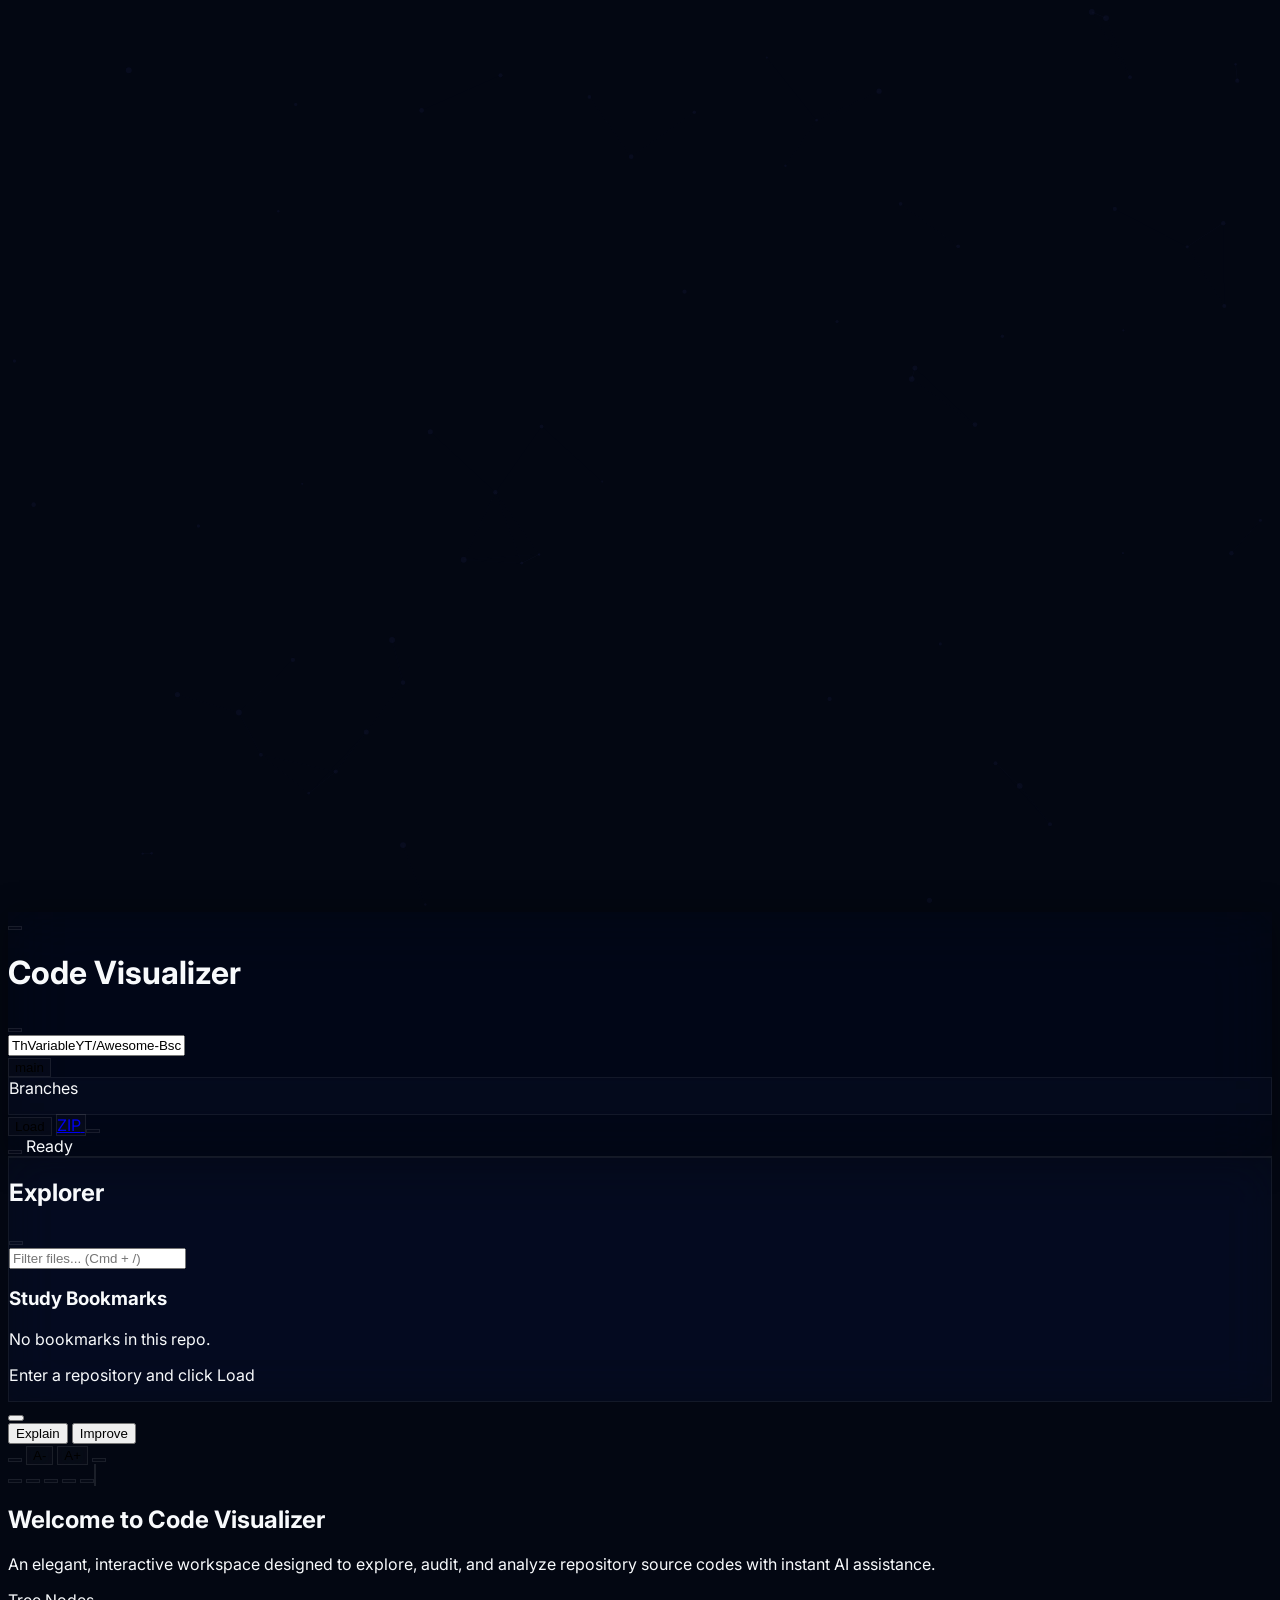
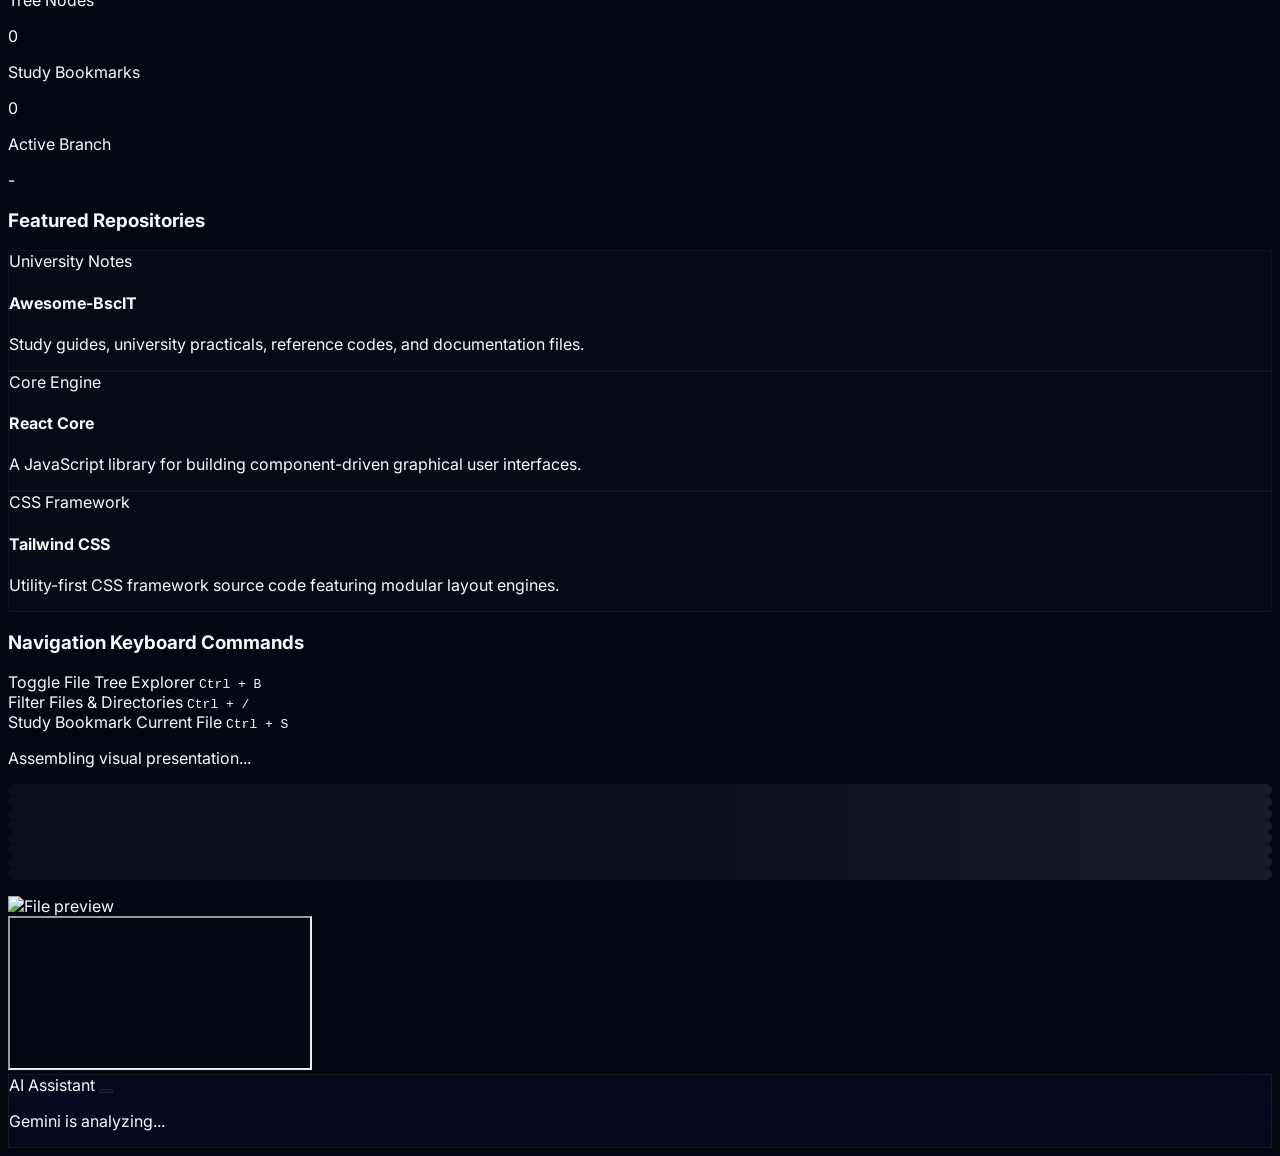
==== index.html @ 6be98d6b "Enhance UI: ambient canvas, sounds, tabs Revamp index.html UI/UX with multiple visual and interactiv" ====
<!DOCTYPE html>
<html lang="en">
<head>
    <meta charset="UTF-8">
    <meta name="viewport" content="width=device-width, initial-scale=1.0">
    <title>Code Visualizer & Immersive IDE</title>
    
    <!-- Tailwind CSS for styling -->
    <script src="https://cdn.tailwindcss.com"></script>
    
    <!-- Highlight.js for Syntax Highlighting (Dynamic ID added for theme swapping) -->
    <link id="hljs-theme" rel="stylesheet" href="https://cdnjs.cloudflare.com/ajax/libs/highlight.js/11.9.0/styles/atom-one-dark.min.css">
    <script src="https://cdnjs.cloudflare.com/ajax/libs/highlight.js/11.9.0/highlight.min.js"></script>
    
    <!-- Lucide Icons -->
    <script src="https://unpkg.com/lucide@latest"></script>
    
    <!-- Marked.js for Markdown Rendering -->
    <script src="https://cdn.jsdelivr.net/npm/marked/marked.min.js"></script>

    <!-- Google Fonts -->
    <link href="https://fonts.googleapis.com/css2?family=Inter:wght@300;400;500;600;700&family=Fira+Code:wght@400;500&display=swap" rel="stylesheet">

    <style>
        body { 
            font-family: 'Inter', sans-serif; 
            background-color: #030712; 
            color: #f8fafc; 
            overflow: hidden;
            transition: background-color 0.5s ease;
        }
        code, pre { font-family: 'Fira Code', monospace; }
        
        /* Smooth Liquid Glass Effects */
        .glass-panel {
            background: rgba(11, 17, 34, 0.45);
            backdrop-filter: blur(24px) saturate(220%);
            -webkit-backdrop-filter: blur(24px) saturate(220%);
            border: 1px solid rgba(255, 255, 255, 0.06);
        }
        
        .glass-header {
            background: rgba(3, 7, 18, 0.5);
            backdrop-filter: blur(32px) saturate(200%);
            -webkit-backdrop-filter: blur(32px) saturate(200%);
            border-bottom: 1px solid rgba(255, 255, 255, 0.08);
            box-shadow: 0 4px 30px rgba(0, 0, 0, 0.4);
        }

        .glass-button {
            background: rgba(255, 255, 255, 0.02);
            backdrop-filter: blur(12px);
            border: 1px solid rgba(255, 255, 255, 0.08);
            transition: all 0.3s cubic-bezier(0.16, 1, 0.3, 1);
        }
        
        .glass-button:hover {
            background: rgba(255, 255, 255, 0.08);
            border-color: rgba(255, 255, 255, 0.2);
            transform: translateY(-1px);
            box-shadow: 0 8px 20px rgba(0, 0, 0, 0.3);
        }

        .glass-button:active {
            transform: translateY(1px) scale(0.97);
        }

        /* Animated Ambient Background Blobs */
        @keyframes blob {
            0% { transform: translate(0px, 0px) scale(1); }
            33% { transform: translate(50px, -70px) scale(1.15); }
            66% { transform: translate(-40px, 40px) scale(0.85); }
            100% { transform: translate(0px, 0px) scale(1); }
        }
        .animate-blob { animation: blob 15s infinite alternate cubic-bezier(0.4, 0, 0.2, 1); }
        .animation-delay-2000 { animation-delay: 2.5s; }
        .animation-delay-4000 { animation-delay: 5s; }

        /* Custom Soft Scrollbar */
        ::-webkit-scrollbar { width: 6px; height: 6px; }
        ::-webkit-scrollbar-track { background: transparent; }
        ::-webkit-scrollbar-thumb { background: rgba(255, 255, 255, 0.1); border-radius: 10px; transition: background 0.3s; }
        ::-webkit-scrollbar-thumb:hover { background: rgba(255, 255, 255, 0.25); }

        /* Hide Scrollbar utility */
        .hide-scrollbar::-webkit-scrollbar { display: none; }
        .hide-scrollbar { -ms-overflow-style: none; scrollbar-width: none; }

        /* Tree Styles with Smooth Animations & Glow Indicators */
        .tree-item { 
            cursor: pointer; 
            user-select: none; 
            transition: all 0.25s cubic-bezier(0.16, 1, 0.3, 1); 
            border: 1px solid transparent; 
        }
        .tree-item:hover { 
            background-color: rgba(255, 255, 255, 0.05); 
            border-color: rgba(255, 255, 255, 0.04); 
            transform: translateX(4px); 
        }
        .tree-item.active { 
            background: linear-gradient(90deg, rgba(59, 130, 246, 0.15) 0%, rgba(59, 130, 246, 0.05) 100%); 
            border-color: rgba(59, 130, 246, 0.25); 
            border-left-width: 3px;
            border-left-color: #3b82f6;
            color: #ffffff; 
            box-shadow: 0 4px 15px rgba(59, 130, 246, 0.1); 
        }
        
        .folder-content { 
            overflow: hidden; 
            transition: all 0.35s cubic-bezier(0.16, 1, 0.3, 1); 
            opacity: 1; 
            transform-origin: top; 
            max-height: 2000px;
        }
        .folder-content.collapsed { 
            max-height: 0; 
            opacity: 0; 
            transform: scaleY(0.95); 
        }
        
        /* Smooth Desktop Sidebar Toggle */
        #sidebar {
            transition: margin-left 0.4s cubic-bezier(0.16, 1, 0.3, 1), transform 0.4s cubic-bezier(0.16, 1, 0.3, 1), opacity 0.4s ease;
        }
        @media (min-width: 768px) {
            .desktop-collapsed {
                margin-left: -18rem; 
                opacity: 0;
                pointer-events: none;
            }
        }

        /* Loading Spinner */
        .spinner { animation: spin 1s linear infinite; }
        @keyframes spin { from { transform: rotate(0deg); } to { transform: rotate(360deg); } }
        
        /* Code Container Override */
        .hljs { background: transparent !important; padding: 0 !important; }
        #code-display { tab-size: 4; transition: font-size 0.2s ease-out; }

        /* Fullscreen overrides */
        #viewer-section:fullscreen {
            background-color: #030712; 
        }

        /* Ambient interactive card styling */
        .interactive-card {
            transition: all 0.3s cubic-bezier(0.16, 1, 0.3, 1);
            border: 1px solid rgba(255, 255, 255, 0.04);
            background: rgba(255, 255, 255, 0.01);
        }
        .interactive-card:hover {
            transform: translateY(-4px) scale(1.01);
            border-color: rgba(59, 130, 246, 0.2);
            background: rgba(255, 255, 255, 0.03);
            box-shadow: 0 12px 30px rgba(0, 0, 0, 0.4), 0 0 15px rgba(59, 130, 246, 0.1);
        }

        /* Markdown Body Styling */
        .markdown-body h1, .markdown-body h2, .markdown-body h3 { color: #f8fafc; font-weight: 600; margin-top: 1.5em; margin-bottom: 0.5em; border-bottom: 1px solid rgba(255,255,255,0.1); padding-bottom: 0.25em; }
        .markdown-body p { margin-bottom: 1em; line-height: 1.7; }
        .markdown-body ul, .markdown-body ol { margin-bottom: 1em; padding-left: 1.5em; }
        .markdown-body ul { list-style-type: disc; }
        .markdown-body ol { list-style-type: decimal; }
        .markdown-body code { font-family: 'Fira Code', monospace; background-color: rgba(255,255,255,0.08); padding: 0.2em 0.4em; border-radius: 6px; font-size: 0.9em; backdrop-filter: blur(4px); border: 1px solid rgba(255,255,255,0.05); }
        .markdown-body pre { background: rgba(0, 0, 0, 0.4); padding: 1.25em; border-radius: 12px; overflow-x: auto; margin-bottom: 1em; border: 1px solid rgba(255,255,255,0.06); box-shadow: inset 0 2px 10px rgba(0,0,0,0.3); }
        .markdown-body pre code { background-color: transparent; padding: 0; border: none; backdrop-filter: none; }
        .markdown-body a { color: #60a5fa; text-decoration: none; transition: color 0.2s; }
        .markdown-body a:hover { color: #93c5fd; text-decoration: underline; }
        .markdown-body strong { font-weight: 600; color: #f8fafc; }
        .markdown-body img { max-width: 100%; border-radius: 8px; margin: 1em 0; border: 1px solid rgba(255,255,255,0.1); }

        /* Light Theme Overrides */
        .light-code-theme #code-container { background-color: #ffffff; color: #1f2328; border-radius: 12px; margin: 16px; box-shadow: 0 10px 30px rgba(0,0,0,0.1); border: 1px solid rgba(0,0,0,0.05); }
        .light-code-theme #line-numbers { color: #57606a; border-right: 1px solid #d0d7de; background-color: #f6f8fa; border-top-left-radius: 12px; border-bottom-left-radius: 12px; }

        /* Dynamic Tabs styling */
        .file-tab {
            transition: all 0.25s cubic-bezier(0.16, 1, 0.3, 1);
        }
        .file-tab.active {
            background: rgba(30, 41, 59, 0.5);
            border-bottom-color: #3b82f6;
            color: #ffffff;
        }

        /* Skeleton Line animation for simulated loading */
        .skeleton-line {
            height: 12px;
            background: linear-gradient(90deg, rgba(255,255,255,0.03) 25%, rgba(255,255,255,0.08) 50%, rgba(255,255,255,0.03) 75%);
            background-size: 200% 100%;
            animation: loadingSkeleton 1.5s infinite;
            border-radius: 6px;
        }
        @keyframes loadingSkeleton {
            0% { background-position: 200% 0; }
            100% { background-position: -200% 0; }
        }

        /* Pulsing AI sparkles */
        @keyframes pulseGlow {
            0%, 100% { box-shadow: 0 0 10px rgba(168,85,247,0.2); }
            50% { box-shadow: 0 0 20px rgba(168,85,247,0.5); }
        }
        .ai-pulsing-glow {
            animation: pulseGlow 2s infinite;
        }

        /* Robust Print Styling */
        @media print {
            * { text-shadow: none !important; box-shadow: none !important; }
            @page { margin: 1.5cm; }
            body, html { background: #ffffff !important; color: #000000 !important; height: auto !important; min-height: auto !important; overflow: visible !important; display: block !important; }
            .fixed, aside, header, #ai-panel, button, #sidebar-overlay, .glass-button, #line-numbers, #file-tabs-bar { display: none !important; }
            main, section, #content-container, #code-container, pre, code { overflow: visible !important; height: auto !important; position: static !important; display: block !important; margin: 0 !important; border: none !important; }
            #viewer-section { background: transparent !important; backdrop-filter: none !important; }
            
            #file-header { 
                display: flex !important; 
                background: transparent !important; 
                color: #000 !important; 
                border-bottom: 2px solid #000 !important; 
                padding: 10px 0 !important; 
                margin-bottom: 20px !important; 
            }
            #file-header * { color: #000 !important; }
            
            #code-display { white-space: pre-wrap !important; word-wrap: break-word !important; font-size: 10pt !important; color: #000 !important; }
            
            /* Flatten highlight.js colors for printing */
            .hljs, .hljs *, #code-display * { color: #000 !important; font-weight: normal !important; background: transparent !important; }
            .hljs-keyword, .hljs-built_in, .hljs-title { font-weight: bold !important; }
            .hljs-string, .hljs-comment { color: #555 !important; font-style: italic !important; }
        }
    </style>
</head>
<body class="h-screen flex flex-col relative text-slate-200">

    <!-- Performance-optimized Interactive Mesh Canvas -->
    <canvas id="ambient-canvas" class="fixed inset-0 pointer-events-none z-[-2]"></canvas>

    <!-- Glowing Ambient Orbs for Liquid Background -->
    <div class="fixed inset-0 overflow-hidden pointer-events-none z-[-1] opacity-70">
        <div class="absolute top-[-10%] left-[-10%] w-[50%] h-[50%] rounded-full bg-indigo-600/15 blur-[130px] mix-blend-screen animate-blob"></div>
        <div class="absolute bottom-[-5%] right-[-10%] w-[45%] h-[45%] rounded-full bg-blue-600/15 blur-[130px] mix-blend-screen animate-blob animation-delay-2000"></div>
        <div class="absolute top-[35%] left-[55%] w-[35%] h-[35%] rounded-full bg-purple-600/10 blur-[110px] mix-blend-screen animate-blob animation-delay-4000"></div>
    </div>

    <!-- Liquid Glass Navbar -->
    <header class="glass-header flex flex-col md:flex-row items-center justify-between px-4 sm:px-6 py-3 sm:py-4 shrink-0 z-30 gap-3 md:gap-0 transition-all duration-500">
        <div class="flex items-center justify-between w-full md:w-auto gap-3">
            <div class="flex items-center gap-2">
                <button id="menu-btn" class="p-2 -ml-2 glass-button rounded-xl text-slate-300" title="Toggle Explorer (Cmd/Ctrl + B)">
                    <i data-lucide="menu" class="w-5 h-5"></i>
                </button>
                <div class="p-2 rounded-xl bg-gradient-to-br from-blue-500/20 to-indigo-500/20 border border-blue-400/20 shadow-[0_0_15px_rgba(59,130,246,0.25)]">
                    <i data-lucide="book-open" class="text-blue-400 w-5 h-5 sm:w-6 sm:h-6 shrink-0"></i>
                </div>
                <h1 class="font-bold text-lg sm:text-xl tracking-tight text-white drop-shadow-md truncate">
                    Code <span class="text-transparent bg-clip-text bg-gradient-to-r from-blue-400 to-indigo-300 font-semibold">Visualizer</span>
                </h1>
            </div>

            <!-- Header Utilities (Sound & Info) -->
            <div class="flex items-center gap-1.5 md:hidden">
                <button id="mute-btn" class="p-2 glass-button rounded-xl text-slate-400 hover:text-white" title="Toggle Sounds">
                    <i data-lucide="volume-2" class="w-4 h-4"></i>
                </button>
            </div>
        </div>
        
        <div class="flex items-center gap-2 w-full md:flex-1 max-w-xl md:ml-8 z-40">
            <div class="relative w-full group flex items-center gap-2">
                <div class="relative w-full">
                    <i data-lucide="github" class="absolute left-3.5 top-1/2 transform -translate-y-1/2 w-4 h-4 sm:w-5 sm:h-5 text-slate-400 group-focus-within:text-blue-400 transition-colors duration-300 z-10"></i>
                    <input type="text" id="repo-input" list="recent-repos" value="ThVariableYT/Awesome-BscIT" 
                        class="w-full bg-black/30 backdrop-blur-md border border-white/8 text-white text-xs sm:text-sm rounded-2xl focus:ring-2 focus:ring-blue-500/40 focus:border-blue-500/40 block pl-10 sm:pl-11 p-2.5 sm:p-3 transition-all duration-300 shadow-inner placeholder-slate-500 outline-none" 
                        placeholder="owner/repository">
                    <datalist id="recent-repos"></datalist>
                </div>
                
                <!-- Liquid Branch Switcher -->
                <div id="branch-container" class="relative hidden shrink-0">
                    <button id="branch-trigger" class="glass-button bg-slate-900/60 text-white text-xs sm:text-sm rounded-2xl px-3 py-2.5 sm:py-3 outline-none cursor-pointer border border-white/10 shadow-inner max-w-[140px] flex items-center gap-2 transition-all" title="Select Branch">
                        <i data-lucide="git-branch" class="w-3.5 h-3.5 text-blue-400 shrink-0"></i>
                        <span id="branch-current" class="truncate font-medium">main</span>
                        <i data-lucide="chevron-down" class="w-3.5 h-3.5 text-slate-400 shrink-0 transition-transform duration-300" id="branch-chevron"></i>
                    </button>
                    
                    <div id="branch-dropdown" class="absolute top-full right-0 mt-2 w-56 glass-panel rounded-2xl border border-white/10 shadow-[0_10px_40px_rgba(0,0,0,0.5)] opacity-0 invisible transform scale-95 origin-top-right transition-all duration-200 overflow-hidden z-50">
                        <div class="px-3 py-2.5 border-b border-white/10 bg-white/5 flex items-center justify-between">
                            <span class="text-[10px] font-bold text-slate-400 uppercase tracking-wider">Branches</span>
                        </div>
                        <ul id="branch-list" class="max-h-64 overflow-y-auto hide-scrollbar py-1">
                            <!-- Branches injected here -->
                        </ul>
                    </div>
                </div>
            </div>
            
            <button id="load-btn" class="glass-button bg-blue-600/30 hover:bg-blue-500/50 text-white font-medium rounded-2xl text-xs sm:text-sm px-4 sm:px-6 py-2.5 sm:py-3 border border-blue-500/30 shadow-[0_4px_20px_rgba(59,130,246,0.25)] flex items-center gap-1.5 sm:gap-2 shrink-0 group">
                <i data-lucide="arrow-right-to-line" class="w-4 h-4 group-hover:translate-x-0.5 transition-transform duration-300"></i> <span class="hidden sm:inline drop-shadow-sm">Load</span>
            </button>
            <a id="repo-download-btn" href="#" target="_blank" class="hidden glass-button bg-purple-600/30 hover:bg-purple-500/50 text-white font-medium rounded-2xl text-xs sm:text-sm px-4 sm:px-5 py-2.5 sm:py-3 border border-purple-500/30 shadow-[0_4px_20px_rgba(168,85,247,0.25)] flex items-center gap-1.5 sm:gap-2 shrink-0 group" title="Download Full Repository (.zip)">
                <i data-lucide="folder-down" class="w-4 h-4 group-hover:-translate-y-0.5 transition-transform duration-300"></i> <span class="hidden sm:inline drop-shadow-sm">ZIP</span>
            </a>
            <button id="github-auth-btn" class="glass-button bg-slate-800/40 hover:bg-slate-700/60 text-slate-300 rounded-2xl p-2.5 sm:p-3 border border-white/10 flex items-center justify-center shrink-0 transition-colors" title="Set GitHub Token (Fix API Limits)">
                <i data-lucide="key" class="w-4 h-4 sm:w-5 sm:h-5"></i>
            </button>
        </div>
        
        <div class="hidden lg:flex items-center gap-4 text-sm text-slate-300 font-medium shrink-0 px-4 py-2.5 rounded-2xl bg-white/5 border border-white/8 backdrop-blur-md">
            <button id="mute-btn-desktop" class="p-1 glass-button rounded-lg text-slate-400 hover:text-white mr-1" title="Toggle Sound Feedback">
                <i data-lucide="volume-2" class="w-4 h-4" id="mute-icon"></i>
            </button>
            <span id="repo-stats" class="flex items-center gap-3">
                <span class="flex items-center gap-1"><i data-lucide="activity" class="w-4 h-4 text-emerald-400"></i> Ready</span>
            </span>
        </div>
    </header>

    <!-- Main Content -->
    <main class="flex-1 flex overflow-hidden relative z-10">
        
        <!-- Mobile Sidebar Overlay (Glassy) -->
        <div id="sidebar-overlay" class="absolute inset-0 bg-slate-950/60 backdrop-blur-sm z-10 hidden transition-all duration-500"></div>

        <!-- Sidebar (File Tree) -->
        <aside id="sidebar" class="absolute md:relative z-20 w-72 h-full glass-panel border-r border-white/8 flex flex-col overflow-hidden shrink-0 transform -translate-x-full md:translate-x-0 shadow-[10px_0_30px_rgba(0,0,0,0.3)] md:shadow-none">
            <div class="p-4 border-b border-white/8 flex justify-between items-center bg-white/5 backdrop-blur-md shrink-0">
                <h2 class="font-semibold text-slate-200 flex items-center gap-2 drop-shadow-sm">
                    <i data-lucide="folder-tree" class="w-4 h-4 text-blue-400"></i> Explorer
                </h2>
                <button id="close-sidebar-btn" class="md:hidden p-1.5 glass-button rounded-lg text-slate-300">
                    <i data-lucide="x" class="w-4 h-4"></i>
                </button>
            </div>
            
            <!-- Filter Search Bar -->
            <div class="px-3 py-3 border-b border-white/5 bg-white/5 shrink-0">
                <div class="relative group">
                    <i data-lucide="filter" class="absolute left-2.5 top-1/2 transform -translate-y-1/2 w-3.5 h-3.5 text-slate-400 group-focus-within:text-blue-400 transition-colors"></i>
                    <input type="text" id="file-search" placeholder="Filter files... (Cmd + /)" class="w-full bg-black/30 border border-white/8 text-slate-200 text-xs rounded-xl pl-8 p-2 focus:ring-1 focus:ring-blue-500/50 outline-none transition-all placeholder-slate-500 shadow-inner">
                </div>
            </div>

            <!-- Student Bookmarks Section -->
            <div class="px-3 py-2 border-b border-white/5 bg-white/[0.01] shrink-0">
                <h3 class="text-[10px] font-bold text-slate-400 mb-2 uppercase tracking-wider flex items-center gap-1.5 drop-shadow-sm">
                    <i data-lucide="star" class="w-3.5 h-3.5 text-yellow-500/70"></i> Study Bookmarks
                </h3>
                <div id="bookmarks-list" class="flex flex-col gap-1 max-h-32 overflow-y-auto hide-scrollbar text-xs">
                    <p class="text-slate-500 italic px-2 py-1">No bookmarks in this repo.</p>
                </div>
            </div>

            <!-- Main File Tree -->
            <div id="tree-container" class="flex-1 overflow-y-auto p-3 text-sm">
                <div class="flex flex-col items-center justify-center h-full text-slate-400 gap-4">
                    <div class="p-4 rounded-full bg-white/5 border border-white/10">
                        <i data-lucide="folder-open" class="w-6 h-6 animate-pulse text-blue-400"></i>
                    </div>
                    <p class="text-center text-xs sm:text-sm px-4 font-medium">Enter a repository and click Load</p>
                </div>
            </div>
        </aside>

        <!-- Viewer Section -->
        <section id="viewer-section" class="flex-1 relative flex flex-col min-w-0 bg-black/10 backdrop-blur-3xl transition-colors duration-300">
            
            <!-- File Header -->
            <div id="file-header" class="h-14 border-b border-white/8 flex items-center px-4 sm:px-6 bg-slate-950/40 backdrop-blur-xl shrink-0 hidden z-10 shadow-sm transition-all duration-300 overflow-x-auto hide-scrollbar">
                <div class="flex items-center gap-3 text-slate-200 text-xs sm:text-sm font-medium shrink-0">
                    <div class="p-1.5 rounded-lg bg-white/10 border border-white/10 shrink-0">
                        <i id="file-header-icon" data-lucide="file" class="w-4 h-4 text-blue-300"></i>
                    </div>
                    <div class="flex flex-wrap items-center truncate max-w-[200px] sm:max-w-md drop-shadow-sm whitespace-nowrap group">
                        <span id="file-header-name" class="flex items-center">
                            <!-- Breadcrumbs injected here -->
                        </span>
                        <button id="copy-path-btn" class="ml-2 text-slate-500 hover:text-white transition-colors opacity-0 group-hover:opacity-100 hidden sm:block" title="Copy File Path">
                            <i data-lucide="clipboard-copy" class="w-3.5 h-3.5"></i>
                        </button>
                    </div>
                </div>
                
                <div class="ml-auto flex items-center gap-1.5 sm:gap-2.5 pl-4 shrink-0">
                    <span id="file-size" class="text-[10px] sm:text-xs font-medium px-2 py-1 rounded-md bg-black/30 border border-white/5 text-slate-400 hidden sm:inline"></span>
                    
                    <!-- Liquid Gemini Actions -->
                    <button id="explain-btn" class="hidden items-center gap-1.5 px-3 py-1.5 text-xs font-medium text-purple-200 bg-purple-500/20 hover:bg-purple-500/30 rounded-xl border border-purple-400/30 shadow-[0_0_15px_rgba(168,85,247,0.15)] hover:shadow-[0_0_20px_rgba(168,85,247,0.3)] transition-all duration-300 hover:scale-105 active:scale-95 shrink-0 ai-pulsing-glow" title="Explain Code">
                        <i data-lucide="sparkles" class="w-3.5 h-3.5 text-purple-300"></i><span class="hidden lg:inline drop-shadow-sm">Explain</span>
                    </button>
                    <button id="improve-btn" class="hidden items-center gap-1.5 px-3 py-1.5 text-xs font-medium text-emerald-200 bg-emerald-500/20 hover:bg-emerald-500/30 rounded-xl border border-emerald-400/30 shadow-[0_0_15px_rgba(16,185,129,0.15)] hover:shadow-[0_0_20px_rgba(16,185,129,0.3)] transition-all duration-300 hover:scale-105 active:scale-95 shrink-0" title="Suggest Improvements">
                        <i data-lucide="wand-2" class="w-3.5 h-3.5 text-emerald-300"></i><span class="hidden lg:inline drop-shadow-sm">Improve</span>
                    </button>

                    <div class="w-px h-6 bg-white/10 mx-1 hidden sm:block"></div>

                    <!-- Readability & Theme Controls -->
                    <button id="theme-btn" class="p-2 glass-button rounded-xl text-yellow-300" title="Toggle Light/Dark Code Theme">
                        <i data-lucide="sun" class="w-4 h-4"></i>
                    </button>
                    <button id="font-decrease-btn" class="p-2 glass-button rounded-xl text-slate-300 hidden sm:flex items-center justify-center w-8 h-8" title="Decrease Font Size">
                        <span class="font-bold text-xs">A-</span>
                    </button>
                    <button id="font-increase-btn" class="p-2 glass-button rounded-xl text-slate-300 hidden sm:flex items-center justify-center w-8 h-8" title="Increase Font Size">
                        <span class="font-bold text-sm">A+</span>
                    </button>
                    
                    <button id="wrap-btn" class="p-2 glass-button rounded-xl text-slate-300" title="Toggle Word Wrap">
                        <i data-lucide="align-left" class="w-4 h-4"></i>
                    </button>
                    
                    <div class="w-px h-6 bg-white/10 mx-1 hidden sm:block"></div>

                    <!-- Action Buttons -->
                    <button id="print-btn" class="p-2 glass-button rounded-xl text-slate-300" title="Print to PDF (Assignments)">
                        <i data-lucide="printer" class="w-4 h-4"></i>
                    </button>
                    <button id="bookmark-btn" class="p-2 glass-button rounded-xl text-slate-300" title="Bookmark File (Cmd + S)">
                        <i data-lucide="star" class="w-4 h-4"></i>
                    </button>
                    <button id="download-btn" class="p-2 glass-button rounded-xl text-slate-300" title="Download File">
                        <i data-lucide="download" class="w-4 h-4"></i>
                    </button>
                    <button id="fullscreen-btn" class="p-2 glass-button rounded-xl text-slate-300 hidden sm:flex" title="Toggle Fullscreen">
                        <i data-lucide="maximize" class="w-4 h-4"></i>
                    </button>
                    <button id="copy-btn" class="p-2 glass-button rounded-xl text-slate-300" title="Copy Content">
                        <i data-lucide="copy" class="w-4 h-4"></i>
                    </button>
                    <a id="raw-link" href="#" target="_blank" class="p-2 glass-button rounded-xl text-slate-300" title="View Raw">
                        <i data-lucide="external-link" class="w-4 h-4"></i>
                    </a>
                </div>
            </div>

            <!-- Glassy File Tabs Bar (Horizontal IDE-like strip) -->
            <div id="file-tabs-bar" class="h-10 bg-black/40 border-b border-white/5 flex items-center px-4 overflow-x-auto hide-scrollbar shrink-0 z-10 select-none gap-1 hidden">
                <!-- Dynamically injected tabs -->
            </div>

            <!-- Content Area Wrapper for Split View -->
            <div class="flex-1 flex overflow-hidden relative">
                
                <div id="content-container" class="flex-1 overflow-auto relative min-w-0">
                    
                    <!-- Beautiful Developer Dashboard State (Replaces boring empty state) -->
                    <div id="empty-state" class="absolute inset-0 flex flex-col items-center justify-start overflow-y-auto p-6 text-slate-400 scroll-smooth hide-scrollbar">
                        
                        <!-- Hero Brand Area -->
                        <div class="mt-8 mb-12 flex flex-col items-center text-center max-w-lg">
                            <div class="relative mb-6">
                                <div class="absolute inset-0 bg-gradient-to-tr from-blue-500 to-indigo-500 rounded-3xl blur-2xl opacity-40 scale-125 animate-pulse"></div>
                                <div class="relative p-6 rounded-3xl bg-slate-900/60 border border-white/10 shadow-2xl backdrop-blur-xl">
                                    <i data-lucide="code-2" class="w-12 h-12 text-blue-400"></i>
                                </div>
                            </div>
                            <h2 class="text-2xl sm:text-3xl font-bold text-white drop-shadow-md tracking-tight">Welcome to Code Visualizer</h2>
                            <p class="text-sm sm:text-base mt-3 text-slate-400 font-medium">An elegant, interactive workspace designed to explore, audit, and analyze repository source codes with instant AI assistance.</p>
                        </div>

                        <!-- Live Repository Info Dashboard widget -->
                        <div id="dashboard-repo-summary" class="w-full max-w-4xl grid grid-cols-1 md:grid-cols-3 gap-4 mb-10 hidden">
                            <div class="p-5 rounded-2xl bg-white/[0.02] border border-white/5 backdrop-blur-md flex items-center gap-4">
                                <div class="p-3 rounded-xl bg-blue-500/10 text-blue-400 border border-blue-500/20"><i data-lucide="files" class="w-5 h-5"></i></div>
                                <div>
                                    <p class="text-[10px] font-bold tracking-wider text-slate-500 uppercase">Tree Nodes</p>
                                    <p id="stat-files-count" class="text-xl font-bold text-white mt-0.5">0</p>
                                </div>
                            </div>
                            <div class="p-5 rounded-2xl bg-white/[0.02] border border-white/5 backdrop-blur-md flex items-center gap-4">
                                <div class="p-3 rounded-xl bg-yellow-500/10 text-yellow-400 border border-yellow-500/20"><i data-lucide="star" class="w-5 h-5"></i></div>
                                <div>
                                    <p class="text-[10px] font-bold tracking-wider text-slate-500 uppercase">Study Bookmarks</p>
                                    <p id="stat-bookmarks-count" class="text-xl font-bold text-white mt-0.5">0</p>
                                </div>
                            </div>
                            <div class="p-5 rounded-2xl bg-white/[0.02] border border-white/5 backdrop-blur-md flex items-center gap-4">
                                <div class="p-3 rounded-xl bg-purple-500/10 text-purple-400 border border-purple-500/20"><i data-lucide="git-branch" class="w-5 h-5"></i></div>
                                <div>
                                    <p class="text-[10px] font-bold tracking-wider text-slate-500 uppercase">Active Branch</p>
                                    <p id="stat-branch-name" class="text-xl font-bold text-white mt-0.5">-</p>
                                </div>
                            </div>
                        </div>

                        <!-- Quick Load Suggestion Section -->
                        <div class="w-full max-w-4xl mb-10">
                            <h3 class="text-xs font-bold uppercase tracking-widest text-slate-500 mb-4 flex items-center gap-2">
                                <span class="w-1.5 h-1.5 rounded-full bg-blue-500 animate-ping"></span> Featured Repositories
                            </h3>
                            <div class="grid grid-cols-1 sm:grid-cols-2 md:grid-cols-3 gap-4">
                                <div onclick="quickLoadRepo('ThVariableYT/Awesome-BscIT')" class="interactive-card p-5 rounded-2xl text-left cursor-pointer select-none">
                                    <div class="flex items-center justify-between mb-3">
                                        <i data-lucide="library" class="text-blue-400 w-5 h-5"></i>
                                        <span class="text-[10px] bg-blue-500/10 text-blue-300 font-semibold px-2 py-0.5 rounded-full border border-blue-500/20">University Notes</span>
                                    </div>
                                    <h4 class="font-bold text-white text-sm truncate">Awesome-BscIT</h4>
                                    <p class="text-xs text-slate-400 mt-1 line-clamp-2">Study guides, university practicals, reference codes, and documentation files.</p>
                                </div>

                                <div onclick="quickLoadRepo('facebook/react')" class="interactive-card p-5 rounded-2xl text-left cursor-pointer select-none">
                                    <div class="flex items-center justify-between mb-3">
                                        <i data-lucide="component" class="text-indigo-400 w-5 h-5"></i>
                                        <span class="text-[10px] bg-indigo-500/10 text-indigo-300 font-semibold px-2 py-0.5 rounded-full border border-indigo-500/20">Core Engine</span>
                                    </div>
                                    <h4 class="font-bold text-white text-sm truncate">React Core</h4>
                                    <p class="text-xs text-slate-400 mt-1 line-clamp-2">A JavaScript library for building component-driven graphical user interfaces.</p>
                                </div>

                                <div onclick="quickLoadRepo('tailwindlabs/tailwindcss')" class="interactive-card p-5 rounded-2xl text-left cursor-pointer select-none">
                                    <div class="flex items-center justify-between mb-3">
                                        <i data-lucide="palette" class="text-purple-400 w-5 h-5"></i>
                                        <span class="text-[10px] bg-purple-500/10 text-purple-300 font-semibold px-2 py-0.5 rounded-full border border-purple-500/20">CSS Framework</span>
                                    </div>
                                    <h4 class="font-bold text-white text-sm truncate">Tailwind CSS</h4>
                                    <p class="text-xs text-slate-400 mt-1 line-clamp-2">Utility-first CSS framework source code featuring modular layout engines.</p>
                                </div>
                            </div>
                        </div>

                        <!-- Sleek Keyboard Shortcuts card -->
                        <div class="w-full max-w-4xl p-6 rounded-2xl bg-white/[0.01] border border-white/5 backdrop-blur-md text-left mb-8">
                            <h3 class="text-xs font-bold uppercase tracking-widest text-slate-400 mb-4 flex items-center gap-1.5">
                                <i data-lucide="keyboard" class="w-4 h-4 text-slate-400"></i> Navigation Keyboard Commands
                            </h3>
                            <div class="grid grid-cols-1 md:grid-cols-3 gap-6 text-xs text-slate-300">
                                <div class="flex items-center justify-between py-1 border-b border-white/5">
                                    <span>Toggle File Tree Explorer</span>
                                    <kbd class="px-2 py-1 bg-white/10 rounded-lg border border-white/10 font-mono text-[10px]">Ctrl + B</kbd>
                                </div>
                                <div class="flex items-center justify-between py-1 border-b border-white/5">
                                    <span>Filter Files & Directories</span>
                                    <kbd class="px-2 py-1 bg-white/10 rounded-lg border border-white/10 font-mono text-[10px]">Ctrl + /</kbd>
                                </div>
                                <div class="flex items-center justify-between py-1 border-b border-white/5">
                                    <span>Study Bookmark Current File</span>
                                    <kbd class="px-2 py-1 bg-white/10 rounded-lg border border-white/10 font-mono text-[10px]">Ctrl + S</kbd>
                                </div>
                            </div>
                        </div>

                    </div>

                    <!-- Sleek Skeleton Loader (Replaces standard spinner with code template) -->
                    <div id="loading-state" class="absolute inset-0 flex flex-col justify-start bg-slate-950/80 backdrop-blur-3xl z-10 hidden p-10">
                        <div class="max-w-3xl w-full mx-auto space-y-6 animate-pulse">
                            <div class="flex items-center gap-3">
                                <div class="p-3 rounded-2xl bg-white/5 border border-white/10 shadow-lg">
                                    <i data-lucide="loader-2" class="w-6 h-6 spinner text-blue-400"></i>
                                </div>
                                <p class="text-sm font-semibold text-slate-200 drop-shadow-md" id="loading-text">Assembling visual presentation...</p>
                            </div>
                            <div class="space-y-3 pt-6">
                                <div class="skeleton-line w-1/3"></div>
                                <div class="skeleton-line w-full"></div>
                                <div class="skeleton-line w-5/6"></div>
                                <div class="skeleton-line w-4/5"></div>
                                <div class="skeleton-line w-2/3"></div>
                                <div class="skeleton-line w-1/2"></div>
                                <div class="skeleton-line w-3/4"></div>
                                <div class="skeleton-line w-4/5"></div>
                            </div>
                        </div>
                    </div>

                    <!-- Code Block (with Line Numbers Wrapper) -->
                    <div id="code-container" class="hidden flex relative min-h-full w-full font-mono transition-colors duration-300">
                        <div id="line-numbers" class="shrink-0 text-right px-4 sm:px-5 py-4 sm:py-6 text-slate-500/70 border-r border-white/5 select-none bg-white/[0.015] text-[13px] leading-relaxed transition-all duration-200"></div>
                        <pre id="code-wrapper" class="m-0 p-4 sm:p-6 flex-1 overflow-x-auto"><code id="code-display" class="text-[13px] leading-relaxed tracking-wide block"></code></pre>
                    </div>
                    
                    <!-- Markdown Previewer -->
                    <div id="markdown-wrapper" class="hidden markdown-body p-6 sm:p-10 min-h-full w-full max-w-5xl mx-auto"></div>

                    <!-- Image Viewer -->
                    <div id="image-wrapper" class="hidden h-full flex items-center justify-center p-6 sm:p-10">
                        <img id="image-display" src="" alt="File preview" class="max-w-full max-h-full rounded-2xl shadow-[0_20px_50px_rgba(0,0,0,0.5)] border border-white/10 object-contain bg-black/20 backdrop-blur-md">
                    </div>

                    <!-- Document Viewer -->
                    <div id="doc-wrapper" class="hidden h-full w-full bg-slate-900/80">
                        <iframe id="doc-display" src="" class="w-full h-full border-0 rounded-tl-2xl"></iframe>
                    </div>

                </div> <!-- End content-container -->

                <!-- AI Panel (Glassy) -->
                <div id="ai-panel" class="hidden flex-col w-full md:w-1/3 min-w-[320px] max-w-md border-t md:border-t-0 md:border-l border-white/10 glass-panel z-20 shrink-0 absolute right-0 inset-y-0 md:relative md:inset-auto transition-transform duration-500 ease-out shadow-[-10px_0_30px_rgba(0,0,0,0.3)] md:shadow-none">
                    <div class="h-14 border-b border-white/10 flex items-center justify-between px-5 shrink-0 bg-white/5 backdrop-blur-xl">
                        <span class="text-sm font-bold text-white flex items-center gap-2 drop-shadow-md">
                            <span class="p-1 rounded bg-gradient-to-tr from-purple-500 to-blue-500 shadow-sm"><i data-lucide="bot" class="w-4 h-4 text-white"></i></span> 
                            AI Assistant
                        </span>
                        <button id="close-ai-btn" class="glass-button p-1.5 rounded-lg text-slate-300">
                            <i data-lucide="x" class="w-4 h-4"></i>
                        </button>
                    </div>
                    
                    <!-- AI Response Area -->
                    <div class="flex-1 overflow-y-auto p-5 relative bg-transparent scroll-smooth flex flex-col">
                        <div id="ai-loading" class="hidden flex-col items-center justify-center h-full gap-4">
                            <div class="p-4 rounded-full bg-purple-500/20 border border-purple-500/30 shadow-[0_0_20px_rgba(168,85,247,0.3)]">
                                <i data-lucide="sparkles" class="w-8 h-8 text-purple-400 animate-pulse"></i>
                            </div>
                            <p class="text-sm text-slate-200 font-medium drop-shadow-md">Gemini is analyzing...</p>
                        </div>
                        <div id="ai-content" class="markdown-body flex-1">
                            <!-- AI response injected here -->
                        </div>
                    </div>
                </div>

            </div>
        </section>
    </main>

    <!-- Liquid Error Toast -->
    <div id="error-toast" class="fixed bottom-8 right-4 sm:right-8 bg-red-950/80 backdrop-blur-2xl border border-red-500/30 text-white px-5 sm:px-6 py-4 rounded-2xl shadow-[0_10px_40px_rgba(239,68,68,0.3)] transform transition-all duration-500 cubic-bezier(0.175, 0.885, 0.32, 1.275) translate-y-40 opacity-0 flex items-center gap-3 z-50">
        <div class="p-1.5 rounded-full bg-red-500/20">
            <i data-lucide="alert-circle" class="w-5 h-5 text-red-400 shrink-0"></i>
        </div>
        <span id="error-message" class="text-xs sm:text-sm font-semibold tracking-wide"></span>
    </div>

    <script>
        // Sound System Controller (Synthesized with pure JS)
        class SoundEngine {
            constructor() {
                this.enabled = localStorage.getItem('sound_enabled') !== 'false';
                this.ctx = null;
                this.updateButtonUI();
            }

            init() {
                if (!this.ctx) {
                    this.ctx = new (window.AudioContext || window.webkitAudioContext)();
                }
            }

            toggle() {
                this.enabled = !this.enabled;
                localStorage.setItem('sound_enabled', this.enabled);
                this.updateButtonUI();
                if (this.enabled) {
                    this.init();
                    this.playNotify();
                }
            }

            updateButtonUI() {
                const btns = [document.getElementById('mute-btn'), document.getElementById('mute-btn-desktop')];
                btns.forEach(btn => {
                    if (btn) {
                        const icon = btn.querySelector('[data-lucide]');
                        if (icon) {
                            if (this.enabled) {
                                icon.setAttribute('data-lucide', 'volume-2');
                                btn.classList.remove('text-red-400');
                                btn.classList.add('text-slate-400');
                            } else {
                                icon.setAttribute('data-lucide', 'volume-x');
                                btn.classList.remove('text-slate-400');
                                btn.classList.add('text-red-400');
                            }
                        }
                    }
                });
                if (window.lucide) window.lucide.createIcons();
            }

            playSoftClick() {
                if (!this.enabled) return;
                this.init();
                const osc = this.ctx.createOscillator();
                const gain = this.ctx.createGain();
                
                osc.type = 'sine';
                osc.frequency.setValueAtTime(800, this.ctx.currentTime);
                osc.frequency.exponentialRampToValueAtTime(150, this.ctx.currentTime + 0.1);
                
                gain.gain.setValueAtTime(0.015, this.ctx.currentTime);
                gain.gain.exponentialRampToValueAtTime(0.001, this.ctx.currentTime + 0.1);
                
                osc.connect(gain);
                gain.connect(this.ctx.destination);
                
                osc.start();
                osc.stop(this.ctx.currentTime + 0.11);
            }

            playTabSwitch() {
                if (!this.enabled) return;
                this.init();
                const osc = this.ctx.createOscillator();
                const gain = this.ctx.createGain();
                
                osc.type = 'triangle';
                osc.frequency.setValueAtTime(440, this.ctx.currentTime);
                osc.frequency.exponentialRampToValueAtTime(880, this.ctx.currentTime + 0.08);
                
                gain.gain.setValueAtTime(0.01, this.ctx.currentTime);
                gain.gain.exponentialRampToValueAtTime(0.001, this.ctx.currentTime + 0.08);
                
                osc.connect(gain);
                gain.connect(this.ctx.destination);
                
                osc.start();
                osc.stop(this.ctx.currentTime + 0.09);
            }

            playNotify() {
                if (!this.enabled) return;
                this.init();
                const now = this.ctx.currentTime;
                
                const playBeep = (freq, delay, vol) => {
                    const osc = this.ctx.createOscillator();
                    const gain = this.ctx.createGain();
                    
                    osc.type = 'sine';
                    osc.frequency.setValueAtTime(freq, now + delay);
                    
                    gain.gain.setValueAtTime(vol, now + delay);
                    gain.gain.exponentialRampToValueAtTime(0.001, now + delay + 0.12);
                    
                    osc.connect(gain);
                    gain.connect(this.ctx.destination);
                    
                    osc.start(now + delay);
                    osc.stop(now + delay + 0.13);
                };

                playBeep(523.25, 0, 0.02); // C5
                playBeep(659.25, 0.08, 0.02); // E5
            }

            playError() {
                if (!this.enabled) return;
                this.init();
                const osc = this.ctx.createOscillator();
                const gain = this.ctx.createGain();
                
                osc.type = 'sawtooth';
                osc.frequency.setValueAtTime(160, this.ctx.currentTime);
                osc.frequency.linearRampToValueAtTime(110, this.ctx.currentTime + 0.25);
                
                gain.gain.setValueAtTime(0.03, this.ctx.currentTime);
                gain.gain.linearRampToValueAtTime(0.001, this.ctx.currentTime + 0.25);
                
                osc.connect(gain);
                gain.connect(this.ctx.destination);
                
                osc.start();
                osc.stop(this.ctx.currentTime + 0.26);
            }
        }

        const sounds = new SoundEngine();

        // Mute listeners
        const muteBtns = [document.getElementById('mute-btn'), document.getElementById('mute-btn-desktop')];
        muteBtns.forEach(btn => {
            if (btn) btn.addEventListener('click', () => sounds.toggle());
        });

        // Custom interactive visual ambient canvas drift particle physics system
        class AmbientCanvas {
            constructor() {
                this.canvas = document.getElementById('ambient-canvas');
                this.ctx = this.canvas.getContext('2d');
                this.particles = [];
                this.mouse = { x: -1000, y: -1000, radius: 180 };
                this.color = 'rgba(99, 102, 241, 0.06)';
                
                this.init();
                window.addEventListener('resize', () => this.resize());
                window.addEventListener('mousemove', (e) => {
                    this.mouse.x = e.clientX;
                    this.mouse.y = e.clientY;
                });
                window.addEventListener('mouseleave', () => {
                    this.mouse.x = -1000;
                    this.mouse.y = -1000;
                });
                this.animate();
            }

            init() {
                this.resize();
                this.particles = [];
                const count = Math.min(Math.floor((this.canvas.width * this.canvas.height) / 18000), 75);
                for (let i = 0; i < count; i++) {
                    this.particles.push({
                        x: Math.random() * this.canvas.width,
                        y: Math.random() * this.canvas.height,
                        vx: (Math.random() - 0.5) * 0.4,
                        vy: (Math.random() - 0.5) * 0.4,
                        radius: Math.random() * 2 + 1,
                        originVx: (Math.random() - 0.5) * 0.4,
                        originVy: (Math.random() - 0.5) * 0.4
                    });
                }
            }

            resize() {
                this.canvas.width = window.innerWidth;
                this.canvas.height = window.innerHeight;
            }

            animate() {
                this.ctx.clearRect(0, 0, this.canvas.width, this.canvas.height);
                
                const particlesLength = this.particles.length;
                for (let i = 0; i < particlesLength; i++) {
                    const p = this.particles[i];
                    
                    // Simple friction/inertia
                    p.x += p.vx;
                    p.y += p.vy;

                    // Float ambiently
                    p.vx += (p.originVx - p.vx) * 0.02;
                    p.vy += (p.originVy - p.vy) * 0.02;

                    // Boundary Bounce
                    if (p.x < 0 || p.x > this.canvas.width) p.originVx *= -1;
                    if (p.y < 0 || p.y > this.canvas.height) p.originVy *= -1;

                    // Mouse interactions (repel)
                    const dx = p.x - this.mouse.x;
                    const dy = p.y - this.mouse.y;
                    const dist = Math.sqrt(dx * dx + dy * dy);
                    if (dist < this.mouse.radius) {
                        const force = (this.mouse.radius - dist) / this.mouse.radius;
                        const angle = Math.atan2(dy, dx);
                        p.vx += Math.cos(angle) * force * 1.5;
                        p.vy += Math.sin(angle) * force * 1.5;
                    }

                    // Draw Node Particle
                    this.ctx.beginPath();
                    this.ctx.arc(p.x, p.y, p.radius, 0, Math.PI * 2);
                    this.ctx.fillStyle = this.color;
                    this.ctx.fill();

                    // Connection Line calculations
                    for (let j = i + 1; j < particlesLength; j++) {
                        const p2 = this.particles[j];
                        const lDx = p.x - p2.x;
                        const lDy = p.y - p2.y;
                        const lDist = Math.sqrt(lDx * lDx + lDy * lDy);
                        if (lDist < 120) {
                            const alpha = (120 - lDist) / 120 * 0.04;
                            this.ctx.strokeStyle = `rgba(129, 140, 248, ${alpha})`;
                            this.ctx.lineWidth = 0.8;
                            this.ctx.beginPath();
                            this.ctx.moveTo(p.x, p.y);
                            this.ctx.lineTo(p2.x, p2.y);
                            this.ctx.stroke();
                        }
                    }
                }
                
                requestAnimationFrame(() => this.animate());
            }
        }

        window.onload = function() {
            new AmbientCanvas();
        }

        // Initialize Icons
        lucide.createIcons();

        // DOM Elements
        const repoInput = document.getElementById('repo-input');
        const loadBtn = document.getElementById('load-btn');
        const treeContainer = document.getElementById('tree-container');
        const fileSearchInput = document.getElementById('file-search');
        const emptyState = document.getElementById('empty-state');
        const loadingState = document.getElementById('loading-state');
        const loadingText = document.getElementById('loading-text');
        const repoDownloadBtn = document.getElementById('repo-download-btn');
        
        // Branch Controls
        const branchContainer = document.getElementById('branch-container');
        const branchTrigger = document.getElementById('branch-trigger');
        const branchCurrent = document.getElementById('branch-current');
        const branchDropdown = document.getElementById('branch-dropdown');
        const branchList = document.getElementById('branch-list');
        const branchChevron = document.getElementById('branch-chevron');
        
        const recentReposList = document.getElementById('recent-repos');
        const githubAuthBtn = document.getElementById('github-auth-btn');
        
        // Viewer Elements
        const viewerSection = document.getElementById('viewer-section');
        const codeContainer = document.getElementById('code-container');
        const lineNumbers = document.getElementById('line-numbers');
        const codeDisplay = document.getElementById('code-display');
        const markdownWrapper = document.getElementById('markdown-wrapper');
        const imageWrapper = document.getElementById('image-wrapper');
        const imageDisplay = document.getElementById('image-display');
        const docWrapper = document.getElementById('doc-wrapper');
        const docDisplay = document.getElementById('doc-display');
        
        // Header Controls
        const fileHeader = document.getElementById('file-header');
        const fileHeaderName = document.getElementById('file-header-name');
        const copyPathBtn = document.getElementById('copy-path-btn');
        const fileSize = document.getElementById('file-size');
        const downloadBtn = document.getElementById('download-btn');
        const fullscreenBtn = document.getElementById('fullscreen-btn');
        const printBtn = document.getElementById('print-btn');
        const copyBtn = document.getElementById('copy-btn');
        const wrapBtn = document.getElementById('wrap-btn');
        const bookmarkBtn = document.getElementById('bookmark-btn');
        const themeBtn = document.getElementById('theme-btn');
        const fontIncreaseBtn = document.getElementById('font-increase-btn');
        const fontDecreaseBtn = document.getElementById('font-decrease-btn');
        const rawLink = document.getElementById('raw-link');
        const repoStats = document.getElementById('repo-stats');
        
        // AI DOM Elements
        const explainBtn = document.getElementById('explain-btn');
        const improveBtn = document.getElementById('improve-btn');
        const aiPanel = document.getElementById('ai-panel');
        const closeAiBtn = document.getElementById('close-ai-btn');
        const aiContent = document.getElementById('ai-content');
        const aiLoading = document.getElementById('ai-loading');

        // Mobile DOM Elements
        const sidebar = document.getElementById('sidebar');
        const sidebarOverlay = document.getElementById('sidebar-overlay');
        const menuBtn = document.getElementById('menu-btn');
        const closeSidebarBtn = document.getElementById('close-sidebar-btn');

        // Theme Link
        const hljsTheme = document.getElementById('hljs-theme');

        // State
        let currentRepo = '';
        let defaultBranch = 'main';
        let activeFileElement = null;
        let currentFileUrl = '';
        let currentFileName = '';
        let currentFilePath = '';
        let currentFlatTree = [];
        let currentFontSize = 13;
        let isLightTheme = false;
        
        // Tabs state & controls
        let openedTabs = []; // Array of node/file objects

        function renderTabs() {
            const tabsBar = document.getElementById('file-tabs-bar');
            if (openedTabs.length === 0) {
                tabsBar.classList.add('hidden');
                return;
            }
            tabsBar.classList.remove('hidden');

            tabsBar.innerHTML = openedTabs.map((tab, i) => {
                const isActive = tab.path === currentFilePath;
                const fileIcon = getIconForFile(tab.name);
                return `
                    <div class="file-tab flex items-center gap-2 h-full px-4 text-xs font-medium cursor-pointer border-r border-white/5 transition-all text-slate-400 hover:bg-white/[0.04] hover:text-white relative ${isActive ? 'active bg-slate-900/50 border-b-2 border-b-blue-500 text-white' : ''}" onclick="switchTab('${tab.path}')">
                        <i data-lucide="${fileIcon}" class="w-3.5 h-3.5 text-blue-400"></i>
                        <span class="truncate max-w-[120px]">${tab.name}</span>
                        <button class="p-0.5 rounded-full hover:bg-white/10 ml-1.5 transition-colors group/close" onclick="closeTab('${tab.path}', event)">
                            <i data-lucide="x" class="w-3 h-3 text-slate-500 group-hover/close:text-slate-200"></i>
                        </button>
                    </div>
                `;
            }).join('');
            
            if (window.lucide) window.lucide.createIcons();
        }

        window.switchTab = (path) => {
            const file = openedTabs.find(t => t.path === path);
            if (file) {
                sounds.playTabSwitch();
                // Find matching explorer item and set active class
                const explorerItem = document.querySelector(`[data-path="${path.toLowerCase()}"]`);
                loadFileContent(file, explorerItem);
            }
        }

        window.closeTab = (path, event) => {
            event.stopPropagation();
            sounds.playSoftClick();
            
            const index = openedTabs.findIndex(t => t.path === path);
            if (index !== -1) {
                openedTabs.splice(index, 1);
                
                // If closed tab was active, switch to next available tab
                if (currentFilePath === path) {
                    if (openedTabs.length > 0) {
                        const nextTab = openedTabs[Math.max(0, index - 1)];
                        switchTab(nextTab.path);
                    } else {
                        // Reset all viewers to empty dashboard
                        currentFilePath = '';
                        currentFileName = '';
                        currentFileUrl = '';
                        fileHeader.classList.add('hidden');
                        codeContainer.classList.add('hidden');
                        markdownWrapper.classList.add('hidden');
                        imageWrapper.classList.add('hidden');
                        docWrapper.classList.add('hidden');
                        emptyState.classList.remove('hidden');
                        updateDashboardStats();
                    }
                } else {
                    renderTabs();
                }
            }
        }

        function addTab(file) {
            if (!openedTabs.some(t => t.path === file.path)) {
                openedTabs.push(file);
            }
            renderTabs();
        }

        // File Icons Mapping
        const iconMap = {
            'html': 'file-code-2', 'js': 'file-json', 'jsx': 'file-json-2', 'ts': 'file-type-2', 'tsx': 'file-type-2',
            'css': 'file-code', 'json': 'file-json', 'md': 'file-text', 'py': 'file-code-2', 'java': 'file-code-2',
            'png': 'image', 'jpg': 'image', 'jpeg': 'image', 'gif': 'image', 'svg': 'image', 'ico': 'image',
            'pdf': 'file-text', 'doc': 'file-text', 'docx': 'file-text', 'zip': 'file-archive', 'gitignore': 'file-cog'
        };
        const imageExts = ['png', 'jpg', 'jpeg', 'gif', 'svg', 'ico', 'webp'];
        const docExts = ['pdf', 'doc', 'docx'];
        const unsupportedExts = [
            'zip', 'tar', 'gz', 'rar', '7z', 'exe', 'dll', 'so', 'dylib', 
            'mp3', 'mp4', 'avi', 'mkv', 'webm', 'mov', 'ttf', 'otf', 'woff', 'woff2', 
            'eot', 'db', 'sqlite', 'sqlite3', 'bin', 'iso', 'dmg', 'class', 'jar', 'pyc'
        ];

        // Global Keyboard Shortcuts
        document.addEventListener('keydown', (e) => {
            if (e.target.tagName === 'INPUT' || e.target.tagName === 'TEXTAREA') return;

            // Cmd/Ctrl + B (Toggle Sidebar)
            if ((e.metaKey || e.ctrlKey) && e.key.toLowerCase() === 'b') {
                e.preventDefault();
                sounds.playSoftClick();
                toggleSidebar();
            }
            // Cmd/Ctrl + / (Focus Search)
            if ((e.metaKey || e.ctrlKey) && e.key === '/') {
                e.preventDefault();
                sounds.playSoftClick();
                if(sidebar.classList.contains('desktop-collapsed')) toggleSidebar();
                fileSearchInput.focus();
            }
            // Cmd/Ctrl + S (Bookmark)
            if ((e.metaKey || e.ctrlKey) && e.key.toLowerCase() === 's') {
                e.preventDefault();
                if (!fileHeader.classList.contains('hidden')) {
                    bookmarkBtn.click();
                }
            }
        });

        // Init Recent Repos & Bookmarks
        function updateRecentRepos(repo) {
            let repos = JSON.parse(localStorage.getItem('recent_repos') || '[]');
            if (!repos.includes(repo)) {
                repos.unshift(repo);
                if (repos.length > 8) repos.pop();
                localStorage.setItem('recent_repos', JSON.stringify(repos));
                renderRecentRepos();
            }
        }
        
        function renderRecentRepos() {
            let repos = JSON.parse(localStorage.getItem('recent_repos') || '[]');
            recentReposList.innerHTML = repos.map(r => `<option value="${r}">`).join('');
        }
        renderRecentRepos();

        // Bookmark System
        let bookmarksMap = JSON.parse(localStorage.getItem('study_bookmarks') || '{}');
        
        function renderBookmarks() {
            const list = document.getElementById('bookmarks-list');
            const repoBookmarks = bookmarksMap[currentRepo] || [];
            
            if (repoBookmarks.length === 0) {
                list.innerHTML = '<p class="text-slate-500 italic px-2 py-1 text-xs">No bookmarks in this repo.</p>';
                return;
            }
            
            list.innerHTML = repoBookmarks.map(b => `
                <div class="flex items-center gap-2 py-1.5 px-2 rounded-lg hover:bg-white/10 cursor-pointer text-slate-300 hover:text-white transition-colors border border-transparent hover:border-white/5" onclick="loadBookmark('${b.path}')">
                    <i data-lucide="bookmark" class="w-3 h-3 text-blue-400 shrink-0"></i>
                    <span class="truncate tracking-wide">${b.name}</span>
                </div>
            `).join('');
            if (window.lucide) window.lucide.createIcons();
            updateDashboardStats();
        }

        function updateBookmarkUI() {
            if(!currentRepo || !currentFilePath) return;
            const repoBookmarks = bookmarksMap[currentRepo] || [];
            const isBookmarked = repoBookmarks.some(b => b.path === currentFilePath);
            const icon = bookmarkBtn.querySelector('svg, i');
            
            if (icon) {
                if (isBookmarked) {
                    icon.setAttribute('fill', 'currentColor');
                    icon.classList.add('text-yellow-400');
                } else {
                    icon.setAttribute('fill', 'none');
                    icon.classList.remove('text-yellow-400');
                }
            }
            
            renderBookmarks();
        }

        bookmarkBtn.addEventListener('click', () => {
            if (!currentFilePath) return;
            sounds.playSoftClick();
            if (!bookmarksMap[currentRepo]) bookmarksMap[currentRepo] = [];
            
            const repoBookmarks = bookmarksMap[currentRepo];
            const index = repoBookmarks.findIndex(b => b.path === currentFilePath);
            
            if (index !== -1) {
                repoBookmarks.splice(index, 1);
            } else {
                repoBookmarks.push({ path: currentFilePath, name: currentFileName });
            }
            
            localStorage.setItem('study_bookmarks', JSON.stringify(bookmarksMap));
            updateBookmarkUI();
        });

        window.loadBookmark = (path) => {
            sounds.playSoftClick();
            const fileObj = currentFlatTree.find(f => f.path === path);
            if (fileObj) {
                document.querySelectorAll('.tree-item').forEach(el => el.classList.remove('active'));
                loadFileContent(fileObj, null);
            }
        };

        // UI Helpers
        const toggleSidebar = () => {
            if (window.innerWidth < 768) {
                const isClosed = sidebar.classList.contains('-translate-x-full');
                if (isClosed) {
                    sidebar.classList.remove('-translate-x-full');
                    sidebarOverlay.classList.remove('hidden');
                } else {
                    sidebar.classList.add('-translate-x-full');
                    sidebarOverlay.classList.add('hidden');
                }
            } else {
                sidebar.classList.toggle('desktop-collapsed');
            }
        };

        const showError = (msg) => {
            sounds.playError();
            const toast = document.getElementById('error-toast');
            document.getElementById('error-message').textContent = msg;
            toast.style.transform = 'translateY(0)';
            toast.style.opacity = '1';
            setTimeout(() => {
                toast.style.transform = 'translateY(160px)';
                toast.style.opacity = '0';
            }, 5000);
        };

        const formatBytes = (bytes, decimals = 2) => {
            if (!+bytes) return '0 Bytes';
            const k = 1024;
            const dm = decimals < 0 ? 0 : decimals;
            const sizes = ['Bytes', 'KB', 'MB', 'GB'];
            const i = Math.floor(Math.log(bytes) / Math.log(k));
            return `${parseFloat((bytes / Math.pow(k, i)).toFixed(dm))} ${sizes[i]}`;
        };

        const getIconForFile = (filename) => {
            const ext = filename.split('.').pop().toLowerCase();
            return iconMap[ext] || 'file';
        };

        // Custom Dropdown UI Logic
        const toggleBranchDropdown = () => {
            sounds.playSoftClick();
            const isExpanded = branchDropdown.classList.contains('opacity-100');
            if (isExpanded) {
                closeBranchDropdown();
            } else {
                branchDropdown.classList.remove('opacity-0', 'invisible', 'scale-95');
                branchDropdown.classList.add('opacity-100', 'visible', 'scale-100');
                branchChevron.classList.add('rotate-180');
            }
        };

        const closeBranchDropdown = () => {
            branchDropdown.classList.add('opacity-0', 'invisible', 'scale-95');
            branchDropdown.classList.remove('opacity-100', 'visible', 'scale-100');
            branchChevron.classList.remove('rotate-180');
        };

        branchTrigger.addEventListener('click', toggleBranchDropdown);

        document.addEventListener('click', (e) => {
            if (!branchContainer.contains(e.target)) {
                closeBranchDropdown();
            }
        });

        // GitHub API Token Logic
        function getGithubHeaders() {
            const token = localStorage.getItem('github_token');
            return token ? { 'Authorization': `token ${token}` } : {};
        }

        githubAuthBtn.addEventListener('click', () => {
            sounds.playSoftClick();
            const currentToken = localStorage.getItem('github_token') || '';
            const token = prompt("To bypass GitHub's API rate limits, enter a Personal Access Token (PAT):\n(Leave blank to discard)", currentToken);
            if (token !== null) {
                if (token.trim() === '') {
                    localStorage.removeItem('github_token');
                    githubAuthBtn.classList.remove('text-yellow-400');
                    githubAuthBtn.classList.add('text-slate-300');
                } else {
                    localStorage.setItem('github_token', token.trim());
                    githubAuthBtn.classList.remove('text-slate-300');
                    githubAuthBtn.classList.add('text-yellow-400');
                    sounds.playNotify();
                }
            }
        });

        if (localStorage.getItem('github_token')) {
            githubAuthBtn.classList.remove('text-slate-300');
            githubAuthBtn.classList.add('text-yellow-400');
        }

        // Quick Loader triggers
        window.quickLoadRepo = (repoName) => {
            repoInput.value = repoName;
            fetchRepo();
        }

        // Live Dashboard Statistics Manager
        function updateDashboardStats() {
            const summary = document.getElementById('dashboard-repo-summary');
            if (currentRepo) {
                summary.classList.remove('hidden');
                document.getElementById('stat-files-count').textContent = currentFlatTree.length;
                
                const repoBookmarks = bookmarksMap[currentRepo] || [];
                document.getElementById('stat-bookmarks-count').textContent = repoBookmarks.length;
                
                document.getElementById('stat-branch-name').textContent = defaultBranch;
            } else {
                summary.classList.add('hidden');
            }
        }

        // GitHub API Fetcher
        async function fetchRepo() {
            sounds.playSoftClick();
            const repoPath = repoInput.value.trim().replace(/^https?:\/\/github\.com\//, '');
            if (!repoPath || !repoPath.includes('/')) {
                showError("Please enter a valid format: username/repository");
                return;
            }

            if (window.innerWidth < 768 && sidebar.classList.contains('-translate-x-full')) {
                toggleSidebar();
            }

            treeContainer.innerHTML = `
                <div class="flex flex-col items-center justify-center h-full text-slate-400 gap-4">
                    <div class="p-3 rounded-2xl bg-white/5 border border-white/10 shadow-lg">
                        <i data-lucide="loader-2" class="w-7 h-7 spinner text-blue-400"></i>
                    </div>
                    <p class="text-xs sm:text-sm font-medium">Fetching repository details...</p>
                </div>`;
            if (window.lucide) window.lucide.createIcons();
            
            try {
                const repoRes = await fetch(`https://api.github.com/repos/${repoPath}`, { headers: getGithubHeaders() });
                if (!repoRes.ok) {
                    if (repoRes.status === 403 || repoRes.status === 429) throw new Error("API Rate Limit Exceeded. Click the Key icon to add a token.");
                    throw new Error("Repository not found or accessible.");
                }
                const repoData = await repoRes.json();
                
                defaultBranch = repoData.default_branch;
                currentRepo = repoPath;
                updateRecentRepos(currentRepo);
                renderBookmarks();
                
                // Show Repository Download Zip Button
                repoDownloadBtn.href = `https://github.com/${currentRepo}/archive/refs/heads/${defaultBranch}.zip`;
                repoDownloadBtn.classList.remove('hidden');

                repoStats.innerHTML = `<span class="flex items-center gap-1.5 px-2.5 py-1 rounded-lg bg-yellow-500/10 text-yellow-200 border border-yellow-500/20"><i data-lucide="star" class="w-3.5 h-3.5"></i> ${repoData.stargazers_count}</span>`;

                const branchesRes = await fetch(`https://api.github.com/repos/${repoPath}/branches`, { headers: getGithubHeaders() });
                if (branchesRes.ok) {
                    const branchesData = await branchesRes.json();
                    
                    branchList.innerHTML = branchesData.map(b => `
                        <li>
                            <button class="w-full text-left px-4 py-2.5 text-sm text-slate-300 hover:text-white hover:bg-white/10 transition-colors flex items-center justify-between group branch-option" data-branch="${b.name}">
                                <span class="truncate pr-2">${b.name}</span>
                                ${b.name === defaultBranch ? '<i data-lucide="check" class="w-3.5 h-3.5 text-emerald-400 shrink-0"></i>' : ''}
                            </button>
                        </li>
                    `).join('');
                    
                    branchCurrent.textContent = defaultBranch;
                    branchContainer.classList.remove('hidden');
                    if (window.lucide) window.lucide.createIcons();

                    document.querySelectorAll('.branch-option').forEach(btn => {
                        btn.addEventListener('click', (e) => {
                            const selectedBranch = e.currentTarget.getAttribute('data-branch');
                            if(selectedBranch !== defaultBranch) {
                                defaultBranch = selectedBranch;
                                branchCurrent.textContent = defaultBranch;
                                
                                // Update repo zip download link for new branch
                                repoDownloadBtn.href = `https://github.com/${currentRepo}/archive/refs/heads/${defaultBranch}.zip`;

                                fetchTreeOnly(currentRepo, defaultBranch);
                                
                                document.querySelectorAll('.branch-option svg').forEach(svg => {
                                    if(svg.classList.contains('text-emerald-400')) {
                                        svg.remove();
                                    }
                                });
                                e.currentTarget.insertAdjacentHTML('beforeend', '<i data-lucide="check" class="w-3.5 h-3.5 text-emerald-400 shrink-0"></i>');
                                if (window.lucide) window.lucide.createIcons();

                                document.getElementById('empty-state').classList.remove('hidden');
                                document.getElementById('code-container').classList.add('hidden');
                                document.getElementById('markdown-wrapper').classList.add('hidden');
                                document.getElementById('image-wrapper').classList.add('hidden');
                                document.getElementById('doc-wrapper').classList.add('hidden');
                                document.getElementById('file-header').classList.add('hidden');
                                openedTabs = [];
                                renderTabs();
                                closeAIPanel();
                            }
                            closeBranchDropdown();
                        });
                    });
                }

                await fetchTreeOnly(currentRepo, defaultBranch);
                sounds.playNotify();

            } catch (err) {
                treeContainer.innerHTML = `
                    <div class="flex flex-col items-center justify-center h-full text-red-300 gap-3 text-center px-4">
                        <div class="p-3 rounded-2xl bg-red-500/10 border border-red-500/20 shadow-lg">
                            <i data-lucide="alert-triangle" class="w-8 h-8 text-red-400"></i>
                        </div>
                        <p class="text-xs sm:text-sm font-medium">${err.message}</p>
                    </div>`;
                if (window.lucide) window.lucide.createIcons();
                showError(err.message);
                branchContainer.classList.add('hidden');
                repoDownloadBtn.classList.add('hidden');
            }
        }

        async function fetchTreeOnly(repoPath, branch) {
            treeContainer.innerHTML = `
                <div class="flex flex-col items-center justify-center h-full text-slate-400 gap-4">
                    <div class="p-3 rounded-2xl bg-white/5 border border-white/10 shadow-lg">
                        <i data-lucide="loader-2" class="w-7 h-7 spinner text-blue-400"></i>
                    </div>
                    <p class="text-xs sm:text-sm font-medium">Fetching file tree...</p>
                </div>`;
            if (window.lucide) window.lucide.createIcons();
            
            try {
                const treeRes = await fetch(`https://api.github.com/repos/${repoPath}/git/trees/${branch}?recursive=1`, { headers: getGithubHeaders() });
                if (!treeRes.ok) {
                    if (treeRes.status === 403 || treeRes.status === 429) throw new Error("API Rate Limit Exceeded. Click the Key icon to add a token.");
                    throw new Error("Could not fetch file tree");
                }
                const treeData = await treeRes.json();
                currentFlatTree = treeData.tree;
                renderTreeUI(currentFlatTree);
                updateDashboardStats();
            } catch(err) {
                treeContainer.innerHTML = `<p class="text-center p-4 text-red-400">${err.message}</p>`;
            }
        }

        // Tree Builder & Renderer
        function renderTreeUI(flatTree) {
            const root = { name: 'root', type: 'tree', children: {} };
            
            flatTree.forEach(item => {
                const parts = item.path.split('/');
                let current = root;
                
                parts.forEach((part, i) => {
                    if (!current.children[part]) {
                        current.children[part] = {
                            name: part,
                            type: i === parts.length - 1 ? item.type : 'tree',
                            path: item.path,
                            size: item.size,
                            url: item.url,
                            children: {}
                        };
                    }
                    current = current.children[part];
                });
            });

            function createNodeElement(node, depth = 0) {
                const container = document.createElement('div');
                
                const children = Object.values(node.children).sort((a, b) => {
                    if (a.type === b.type) return a.name.localeCompare(b.name);
                    return a.type === 'tree' ? -1 : 1;
                });

                children.forEach(child => {
                    const itemDiv = document.createElement('div');
                    const paddingLeft = depth * 14 + 8;
                    
                    if (child.type === 'tree') {
                        itemDiv.className = 'tree-item flex items-center py-2 sm:py-1.5 px-2 rounded-xl text-slate-300 font-medium mb-0.5';
                        itemDiv.style.paddingLeft = `${paddingLeft}px`;
                        itemDiv.innerHTML = `
                            <i data-lucide="chevron-right" class="w-3.5 h-3.5 mr-2 shrink-0 transition-transform duration-300 opacity-60"></i>
                            <i data-lucide="folder" class="w-4 h-4 mr-2.5 shrink-0 text-blue-400 drop-shadow-sm"></i>
                            <span class="truncate tracking-wide file-name-label">${child.name}</span>
                        `;
                        
                        const childrenContainer = document.createElement('div');
                        childrenContainer.className = 'folder-content collapsed';
                        childrenContainer.appendChild(createNodeElement(child, depth + 1));
                        
                        itemDiv.onclick = (e) => {
                            sounds.playSoftClick();
                            const chevron = itemDiv.querySelector('[data-lucide="chevron-right"]');
                            const isCollapsed = childrenContainer.classList.contains('collapsed');
                            
                            if (isCollapsed) {
                                childrenContainer.classList.remove('collapsed');
                                if (chevron) {
                                    chevron.classList.add('rotate-90');
                                    chevron.classList.remove('opacity-60');
                                    chevron.classList.add('opacity-100');
                                }
                            } else {
                                childrenContainer.classList.add('collapsed');
                                if (chevron) {
                                    chevron.classList.remove('rotate-90');
                                    chevron.classList.remove('opacity-100');
                                    chevron.classList.add('opacity-60');
                                }
                            }
                        };

                        container.appendChild(itemDiv);
                        container.appendChild(childrenContainer);
                    } else {
                        const ext = child.name.split('.').pop().toLowerCase();
                        const iconName = getIconForFile(child.name);
                        const isImage = imageExts.includes(ext);
                        const isDoc = docExts.includes(ext);
                        
                        let iconColor = 'text-slate-400';
                        if (isImage) iconColor = 'text-purple-400';
                        if (isDoc) iconColor = 'text-emerald-400';
                        
                        itemDiv.className = 'tree-item flex items-center py-2 sm:py-1.5 px-2 rounded-xl text-slate-400 hover:text-slate-200 mb-0.5';
                        itemDiv.style.paddingLeft = `${paddingLeft + 22}px`;
                        itemDiv.setAttribute('data-path', child.path.toLowerCase());
                        itemDiv.innerHTML = `
                            <i data-lucide="${iconName}" class="w-4 h-4 mr-2.5 shrink-0 ${iconColor} drop-shadow-sm"></i>
                            <span class="truncate tracking-wide file-name-label">${child.name}</span>
                        `;
                        
                        itemDiv.onclick = () => {
                            sounds.playSoftClick();
                            loadFileContent(child, itemDiv);
                        }
                        container.appendChild(itemDiv);
                    }
                });
                return container;
            }

            treeContainer.innerHTML = '';
            fileSearchInput.value = ''; // Reset search
            treeContainer.appendChild(createNodeElement(root));
            if (window.lucide) window.lucide.createIcons();

            // Auto-load root README.md if it exists, otherwise fallback to any README
            const rootReadme = treeContainer.querySelector('[data-path="readme.md"]');
            if (rootReadme) {
                setTimeout(() => rootReadme.click(), 100); 
            } else {
                const allItems = treeContainer.querySelectorAll('.tree-item');
                let foundReadme = false;
                allItems.forEach(item => {
                    const label = item.querySelector('.file-name-label');
                    if (label && label.textContent.toLowerCase() === 'readme.md' && !foundReadme) {
                        foundReadme = true;
                        setTimeout(() => item.click(), 100); 
                    }
                });
            }
        }

        // File Filter/Search Logic
        fileSearchInput.addEventListener('input', (e) => {
            const term = e.target.value.toLowerCase();
            const allItems = treeContainer.querySelectorAll('.tree-item');
            
            if (!term) {
                allItems.forEach(item => item.style.display = 'flex');
                return;
            }

            // Hide everything initially
            allItems.forEach(item => {
                item.style.display = 'none';
            });

            // Re-show matches and expand their parent folders
            allItems.forEach(item => {
                const fileName = item.querySelector('.file-name-label').textContent.toLowerCase();
                if (fileName.includes(term)) {
                    item.style.display = 'flex';
                    
                    let parent = item.parentElement;
                    while (parent && parent.classList.contains('folder-content')) {
                        parent.classList.remove('collapsed');
                        if (parent.previousElementSibling) {
                            parent.previousElementSibling.style.display = 'flex';
                            const chev = parent.previousElementSibling.querySelector('[data-lucide="chevron-right"]');
                            if (chev) {
                                chev.classList.add('rotate-90');
                                chev.classList.remove('opacity-60');
                                chev.classList.add('opacity-100');
                            }
                        }
                        parent = parent.parentElement ? parent.parentElement.closest('.folder-content') : null;
                    }
                }
            });
            if (window.lucide) window.lucide.createIcons();
        });

        // Theme and Display Controls
        function applyFontSize() {
            codeDisplay.style.fontSize = `${currentFontSize}px`;
            lineNumbers.style.fontSize = `${currentFontSize}px`;
        }

        fontIncreaseBtn.addEventListener('click', () => {
            sounds.playSoftClick();
            if (currentFontSize < 28) {
                currentFontSize += 2;
                applyFontSize();
            }
        });

        fontDecreaseBtn.addEventListener('click', () => {
            sounds.playSoftClick();
            if (currentFontSize > 8) {
                currentFontSize -= 2;
                applyFontSize();
            }
        });

        themeBtn.addEventListener('click', () => {
            sounds.playSoftClick();
            isLightTheme = !isLightTheme;
            
            if (isLightTheme) {
                hljsTheme.href = "https://cdnjs.cloudflare.com/ajax/libs/highlight.js/11.9.0/styles/github.min.css";
                themeBtn.innerHTML = '<i data-lucide="moon" class="w-4 h-4"></i>';
                viewerSection.classList.add('light-code-theme');
            } else {
                hljsTheme.href = "https://cdnjs.cloudflare.com/ajax/libs/highlight.js/11.9.0/styles/atom-one-dark.min.css";
                themeBtn.innerHTML = '<i data-lucide="sun" class="w-4 h-4"></i>';
                viewerSection.classList.remove('light-code-theme');
            }
            if (window.lucide) window.lucide.createIcons();
        });

        // Fetch and Display File Content
        async function loadFileContent(file, element) {
            if (window.innerWidth < 768) {
                if(!sidebar.classList.contains('-translate-x-full')){
                   toggleSidebar();
                }
            }

            if (element) {
                if (activeFileElement) activeFileElement.classList.remove('active');
                activeFileElement = element;
                activeFileElement.classList.add('active');
            }

            emptyState.classList.add('hidden');
            codeContainer.classList.add('hidden');
            markdownWrapper.classList.add('hidden');
            imageWrapper.classList.add('hidden');
            docWrapper.classList.add('hidden');
            loadingState.classList.remove('hidden');
            fileHeader.classList.remove('hidden');
            
            // Build Breadcrumbs for Header
            const pathParts = file.path.split('/');
            fileHeaderName.innerHTML = pathParts.map((part, i) => {
                const isLast = i === pathParts.length - 1;
                return `<span class="${isLast ? 'text-white font-semibold drop-shadow-sm' : 'text-slate-400'}">${part}</span>`;
            }).join('<span class="mx-1.5 sm:mx-2 text-white/20">/</span>');
            
            fileSize.textContent = formatBytes(file.size);
            const iconName = getIconForFile(file.name);
            document.getElementById('file-header-icon').setAttribute('data-lucide', iconName);
            if (window.lucide) window.lucide.createIcons();

            const ext = file.name.includes('.') ? file.name.split('.').pop().toLowerCase() : file.name.toLowerCase();
            const rawUrl = `https://raw.githubusercontent.com/${currentRepo}/${defaultBranch}/${file.path}`;
            rawLink.href = rawUrl;
            
            // Set global info for downloads & AI context
            currentFileUrl = rawUrl;
            currentFileName = file.name;
            currentFilePath = file.path;
            
            // Sync dynamic Tabs
            addTab(file);
            updateBookmarkUI();

            try {
                if (imageExts.includes(ext)) {
                    loadingState.classList.add('hidden');
                    imageWrapper.classList.remove('hidden');
                    imageDisplay.src = rawUrl;
                    explainBtn.classList.add('hidden');
                    improveBtn.classList.add('hidden');
                    wrapBtn.classList.add('hidden');
                    themeBtn.classList.add('hidden');
                    printBtn.classList.add('hidden');
                    fontIncreaseBtn.classList.add('sm:hidden');
                    fontDecreaseBtn.classList.add('sm:hidden');
                    closeAIPanel();
                } else if (docExts.includes(ext)) {
                    loadingState.classList.add('hidden');
                    docWrapper.classList.remove('hidden');
                    docDisplay.src = `https://docs.google.com/gview?url=${encodeURIComponent(rawUrl)}&embedded=true`;
                    explainBtn.classList.add('hidden');
                    improveBtn.classList.add('hidden');
                    wrapBtn.classList.add('hidden');
                    themeBtn.classList.add('hidden');
                    printBtn.classList.add('hidden');
                    fontIncreaseBtn.classList.add('sm:hidden');
                    fontDecreaseBtn.classList.add('sm:hidden');
                    closeAIPanel();
                } else if (unsupportedExts.includes(ext)) {
                    loadingState.classList.add('hidden');
                    emptyState.classList.remove('hidden');
                    emptyState.innerHTML = `
                        <div class="p-6 rounded-3xl bg-white/5 border border-white/10 shadow-2xl backdrop-blur-xl mb-6">
                            <i data-lucide="file-x" class="w-12 h-12 sm:w-16 sm:h-16 text-slate-500"></i>
                        </div>
                        <p class="text-base sm:text-lg font-semibold text-white drop-shadow-md">Unsupported format</p>
                        <p class="text-xs sm:text-sm mt-2 text-slate-400 text-center max-w-[250px] sm:max-w-sm">Previewing this file format is not supported. Use the raw link to view or download.</p>
                    `;
                    if (window.lucide) window.lucide.createIcons();
                    explainBtn.classList.add('hidden');
                    improveBtn.classList.add('hidden');
                    wrapBtn.classList.add('hidden');
                    themeBtn.classList.add('hidden');
                    printBtn.classList.add('hidden');
                    fontIncreaseBtn.classList.add('sm:hidden');
                    fontDecreaseBtn.classList.add('sm:hidden');
                    closeAIPanel();
                } else if (file.size > 1048576) {
                    loadingState.classList.add('hidden');
                    emptyState.classList.remove('hidden');
                    emptyState.innerHTML = `
                        <div class="p-6 rounded-3xl bg-yellow-500/10 border border-yellow-500/20 shadow-[0_0_30px_rgba(234,179,8,0.15)] backdrop-blur-xl mb-6">
                            <i data-lucide="hard-drive" class="w-12 h-12 sm:w-16 sm:h-16 text-yellow-400 drop-shadow-sm"></i>
                        </div>
                        <p class="text-base sm:text-lg font-semibold text-white drop-shadow-md">File too large</p>
                        <p class="text-xs sm:text-sm mt-2 text-slate-400 text-center max-w-[250px] sm:max-w-sm">This file is too large (${formatBytes(file.size)}) to preview safely in the browser.</p>
                    `;
                    if (window.lucide) window.lucide.createIcons();
                    explainBtn.classList.add('hidden');
                    improveBtn.classList.add('hidden');
                    wrapBtn.classList.add('hidden');
                    themeBtn.classList.add('hidden');
                    printBtn.classList.add('hidden');
                    fontIncreaseBtn.classList.add('sm:hidden');
                    fontDecreaseBtn.classList.add('sm:hidden');
                    closeAIPanel();
                } else if (ext === 'md') {
                    const res = await fetch(rawUrl);
                    if (!res.ok) throw new Error("Failed to fetch markdown content");
                    
                    const text = await res.text();
                    codeDisplay.textContent = text; 
                    
                    markdownWrapper.innerHTML = marked.parse(text);
                    markdownWrapper.querySelectorAll('pre code').forEach((block) => {
                        hljs.highlightElement(block);
                    });

                    loadingState.classList.add('hidden');
                    markdownWrapper.classList.remove('hidden');

                    explainBtn.classList.remove('hidden');
                    explainBtn.classList.add('flex');
                    improveBtn.classList.remove('hidden');
                    improveBtn.classList.add('flex');
                    wrapBtn.classList.add('hidden');
                    themeBtn.classList.add('hidden');
                    printBtn.classList.remove('hidden'); // Allow printing MD files
                    fontIncreaseBtn.classList.add('sm:hidden');
                    fontDecreaseBtn.classList.add('sm:hidden');
                    
                    if (!aiPanel.classList.contains('hidden')) {
                         aiContent.innerHTML = '<div class="p-4 rounded-xl bg-white/5 border border-white/10 text-center text-sm text-slate-400"><i data-lucide="mouse-pointer-click" class="w-5 h-5 mx-auto mb-2 opacity-50"></i>Select an action above to analyze this new file.</div>';
                         if (window.lucide) window.lucide.createIcons();
                    }
                } else {
                    const res = await fetch(rawUrl);
                    if (!res.ok) throw new Error("Failed to fetch file content");
                    
                    const text = await res.text();
                    
                    // Display Text/Code
                    codeDisplay.textContent = text;
                    codeDisplay.className = `language-${ext}`;
                    applyFontSize();
                    
                    // Render Line Numbers
                    const lineCount = text.split('\n').length;
                    lineNumbers.innerHTML = Array.from({length: lineCount || 1}, (_, i) => `<div>${i + 1}</div>`).join('');

                    delete codeDisplay.dataset.highlighted;
                    hljs.highlightElement(codeDisplay);

                    loadingState.classList.add('hidden');
                    codeContainer.classList.remove('hidden');

                    explainBtn.classList.remove('hidden');
                    explainBtn.classList.add('flex');
                    improveBtn.classList.remove('hidden');
                    improveBtn.classList.add('flex');
                    wrapBtn.classList.remove('hidden');
                    themeBtn.classList.remove('hidden');
                    printBtn.classList.remove('hidden');
                    
                    // Restore original display class for font sizing on desktop
                    fontIncreaseBtn.classList.remove('sm:hidden');
                    fontDecreaseBtn.classList.remove('sm:hidden');
                    fontIncreaseBtn.classList.add('sm:flex');
                    fontDecreaseBtn.classList.add('sm:flex');
                    
                    if (!aiPanel.classList.contains('hidden')) {
                         aiContent.innerHTML = '<div class="p-4 rounded-xl bg-white/5 border border-white/10 text-center text-sm text-slate-400"><i data-lucide="mouse-pointer-click" class="w-5 h-5 mx-auto mb-2 opacity-50"></i>Select an action above to analyze this new file.</div>';
                         if (window.lucide) window.lucide.createIcons();
                    }
                }
            } catch (err) {
                loadingState.classList.add('hidden');
                emptyState.classList.remove('hidden');
                emptyState.innerHTML = `
                    <div class="p-6 rounded-3xl bg-red-500/10 border border-red-500/20 shadow-[0_0_30px_rgba(239,68,68,0.15)] backdrop-blur-xl mb-6">
                        <i data-lucide="file-warning" class="w-12 h-12 sm:w-16 sm:h-16 text-red-400 drop-shadow-sm"></i>
                    </div>
                    <p class="text-base sm:text-lg font-semibold text-white drop-shadow-md">Cannot load file</p>
                    <p class="text-xs sm:text-sm mt-2 text-slate-400 text-center max-w-[250px] sm:max-w-sm">This file might be a binary format or threw a network error.</p>
                `;
                if (window.lucide) window.lucide.createIcons();
            }
        }

        // Feature Additions: Print to PDF
        printBtn.addEventListener('click', () => {
            sounds.playSoftClick();
            window.print();
        });

        copyPathBtn.addEventListener('click', () => {
            if (currentFilePath) {
                sounds.playSoftClick();
                navigator.clipboard.writeText(currentFilePath).then(() => {
                    const originalIcon = copyPathBtn.innerHTML;
                    copyPathBtn.innerHTML = '<i data-lucide="check" class="w-3.5 h-3.5 text-emerald-400"></i>';
                    if (window.lucide) window.lucide.createIcons();
                    setTimeout(() => {
                        copyPathBtn.innerHTML = originalIcon;
                        if (window.lucide) window.lucide.createIcons();
                    }, 2000);
                });
            }
        });

        // Feature Additions: Toggle Word Wrap
        wrapBtn.addEventListener('click', () => {
            sounds.playSoftClick();
            codeDisplay.classList.toggle('whitespace-pre-wrap');
            codeDisplay.classList.toggle('break-words');
            
            if (codeDisplay.classList.contains('whitespace-pre-wrap')) {
                wrapBtn.classList.add('bg-white/10');
                lineNumbers.classList.add('hidden'); // Hide line numbers when wrapping to prevent misalignment
            } else {
                wrapBtn.classList.remove('bg-white/10');
                lineNumbers.classList.remove('hidden');
            }
        });

        // Feature Additions: Fullscreen & Downloading
        fullscreenBtn.addEventListener('click', () => {
            sounds.playSoftClick();
            if (!document.fullscreenElement) {
                viewerSection.requestFullscreen().catch(err => {
                    showError(`Cannot enable fullscreen: ${err.message}`);
                });
            } else {
                document.exitFullscreen();
            }
        });

        document.addEventListener('fullscreenchange', () => {
            if (document.fullscreenElement) {
                fullscreenBtn.innerHTML = '<i data-lucide="minimize" class="w-4 h-4"></i>';
            } else {
                fullscreenBtn.innerHTML = '<i data-lucide="maximize" class="w-4 h-4"></i>';
            }
            if (window.lucide) window.lucide.createIcons();
        });

        downloadBtn.addEventListener('click', async () => {
            sounds.playSoftClick();
            if (!currentFileUrl) return;
            try {
                const res = await fetch(currentFileUrl);
                const blob = await res.blob();
                const blobUrl = window.URL.createObjectURL(blob);
                const a = document.createElement('a');
                a.style.display = 'none';
                a.href = blobUrl;
                a.download = currentFileName;
                document.body.appendChild(a);
                a.click();
                window.URL.revokeObjectURL(blobUrl);
                document.body.removeChild(a);
                sounds.playNotify();
            } catch(e) {
                showError("Failed to download file.");
            }
        });

        // Event Listeners
        loadBtn.addEventListener('click', fetchRepo);
        repoInput.addEventListener('keypress', (e) => {
            if (e.key === 'Enter') fetchRepo();
        });

        // Mobile Sidebar Listeners
        menuBtn.addEventListener('click', () => { sounds.playSoftClick(); toggleSidebar(); });
        closeSidebarBtn.addEventListener('click', () => { sounds.playSoftClick(); toggleSidebar(); });
        sidebarOverlay.addEventListener('click', () => { sounds.playSoftClick(); toggleSidebar(); });

        // --- Gemini AI Logic ---
        const apiKey = ""; // Paste your key exactly between these quotes.
        let userApiKey = localStorage.getItem('gemini_api_key') || "";
        
        function openAIPanel() {
            aiPanel.classList.remove('hidden');
            aiPanel.classList.add('flex');
            // Smoothly scroll to top of AI content when opened
            aiContent.parentElement.scrollTop = 0; 
        }

        function closeAIPanel() {
            aiPanel.classList.add('hidden');
            aiPanel.classList.remove('flex');
        }
        
        closeAiBtn.addEventListener('click', () => { sounds.playSoftClick(); closeAIPanel(); });

        async function callGemini(promptText, systemInstruction) {
            const currentKey = apiKey || userApiKey;
            
            const models = [
                "gemini-2.5-flash-preview-09-2025", 
                "gemini-2.5-flash",
                "gemini-1.5-flash"
            ];
            let modelIndex = 0;
            
            const payload = {
                contents: [{ parts: [{ text: promptText }] }],
                systemInstruction: { parts: [{ text: systemInstruction }] }
            };
            
            const delays = [1000, 2000, 4000, 8000, 16000];
            let attempt = 0;
            
            while (attempt < 5) {
                try {
                    const url = `https://generativelanguage.googleapis.com/v1beta/models/${models[modelIndex]}:generateContent?key=${currentKey}`;
                    const response = await fetch(url, {
                        method: 'POST',
                        headers: { 'Content-Type': 'application/json' },
                        body: JSON.stringify(payload)
                    });
                    
                    if (!response.ok) {
                        if (response.status === 404 && modelIndex < models.length - 1) {
                            modelIndex++;
                            throw new Error("MODEL_FALLBACK"); 
                        }
                        
                        if (response.status === 400 || response.status === 403) {
                            localStorage.removeItem('gemini_api_key');
                            userApiKey = "";
                            throw new Error("API Key Error: Invalid or Missing Key. Please check your key.");
                        }
                        throw new Error(`API Error (${response.status})`);
                    }
                    
                    const data = await response.json();
                    return data.candidates?.[0]?.content?.parts?.[0]?.text || "No response generated.";
                } catch (error) {
                    if (error.message.includes("API Key Error")) throw error; 
                    if (error.message === "MODEL_FALLBACK") continue;

                    attempt++;
                    if (attempt >= 5) throw new Error("Failed to connect to Gemini API. Check your API key and network.");
                    
                    await new Promise(r => setTimeout(r, delays[attempt - 1]));
                }
            }
        }

        async function handleAIAction(action) {
            if (!codeDisplay.textContent) return;
            sounds.playSoftClick();
            
            if (!apiKey && !userApiKey) {
                const key = prompt("To use AI features, please enter your Google Gemini API Key:\n(Get one from aistudio.google.com)");
                if (key) {
                    userApiKey = key.trim();
                    localStorage.setItem('gemini_api_key', userApiKey);
                } else {
                    return;
                }
            }
            
            openAIPanel();
            aiContent.classList.add('hidden');
            aiLoading.classList.remove('hidden');
            aiLoading.classList.add('flex');
            
            const code = codeDisplay.textContent;
            
            let promptText = "";
            let sys = "You are an expert developer assistant. Format your response in clean Markdown. Keep it concise but deeply informative. Be helpful and professional.";
            
            if (action === 'explain') {
                 promptText = `Explain the following code from the file '${currentFilePath}' in a concise and easy to understand way. Highlight the main purpose, key functions, and any interesting logic:\n\n\`\`\`\n${code}\n\`\`\``;
            } else if (action === 'improve') {
                 promptText = `Review the following code from '${currentFilePath}'. Identify any bugs, security issues, performance bottlenecks, and suggest specific improvements and best practices:\n\n\`\`\`\n${code}\n\`\`\``;
            }
            
            try {
                const result = await callGemini(promptText, sys);
                aiContent.innerHTML = marked.parse(result);
                sounds.playNotify();
            } catch (e) {
                aiContent.innerHTML = `
                <div class="text-red-300 bg-red-950/50 p-4 rounded-xl border border-red-500/30 flex items-start gap-3 backdrop-blur-md shadow-lg">
                    <div class="p-1.5 rounded-full bg-red-500/20 shrink-0 mt-0.5">
                        <i data-lucide="alert-triangle" class="w-4 h-4 text-red-400"></i>
                    </div>
                    <span class="text-sm font-medium leading-relaxed">${e.message}</span>
                </div>`;
                if (window.lucide) window.lucide.createIcons();
            } finally {
                aiLoading.classList.add('hidden');
                aiLoading.classList.remove('flex');
                aiContent.classList.remove('hidden');
                
                document.querySelectorAll('#ai-content pre code').forEach((block) => {
                    hljs.highlightElement(block);
                });
            }
        }

        // Action Buttons
        explainBtn.addEventListener('click', () => handleAIAction('explain'));
        improveBtn.addEventListener('click', () => handleAIAction('improve'));

        copyBtn.addEventListener('click', () => {
            if (codeDisplay.textContent) {
                sounds.playSoftClick();
                navigator.clipboard.writeText(codeDisplay.textContent).then(() => {
                    const originalIcon = copyBtn.innerHTML;
                    copyBtn.innerHTML = '<i data-lucide="check" class="w-4 h-4 text-emerald-400"></i>';
                    if (window.lucide) window.lucide.createIcons();
                    setTimeout(() => {
                        copyBtn.innerHTML = originalIcon;
                        if (window.lucide) window.lucide.createIcons();
                    }, 2000);
                });
            }
        });

        if (window.lucide) window.lucide.createIcons();

    </script>
</body>
</html>
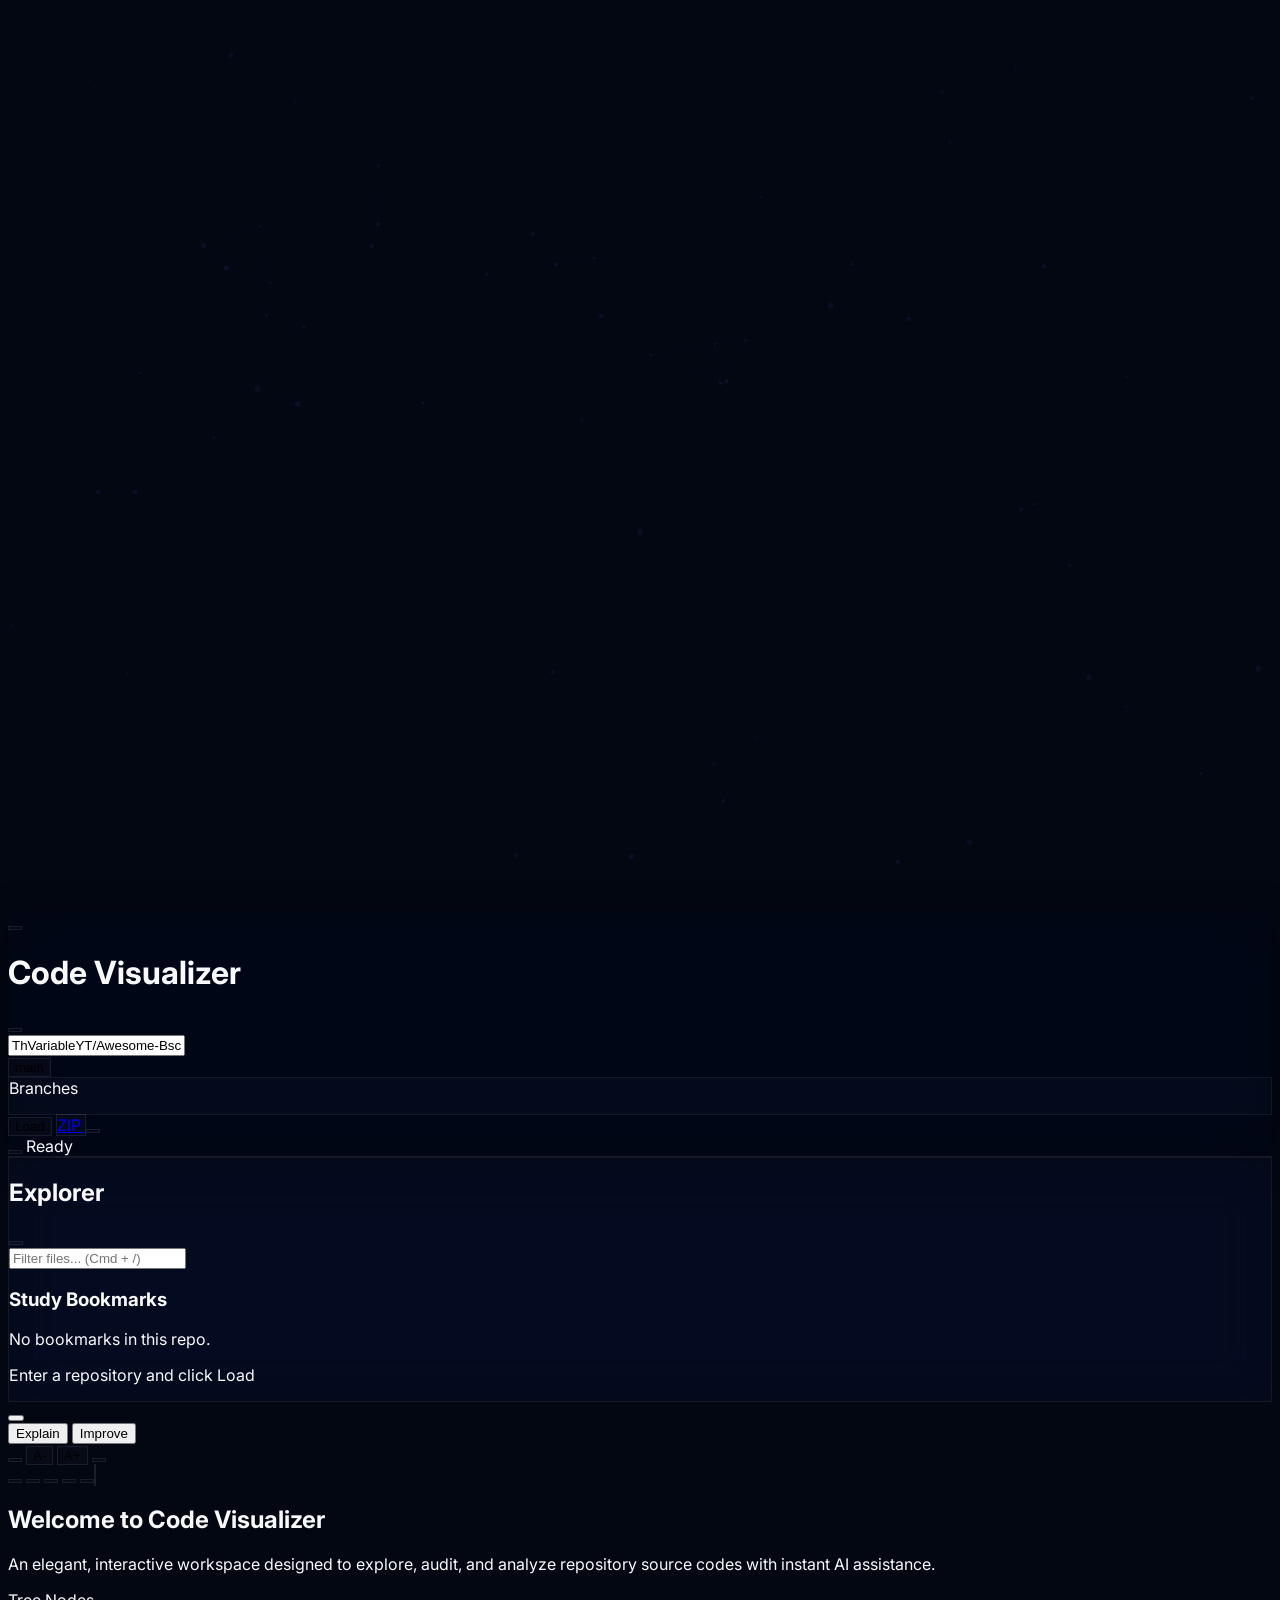
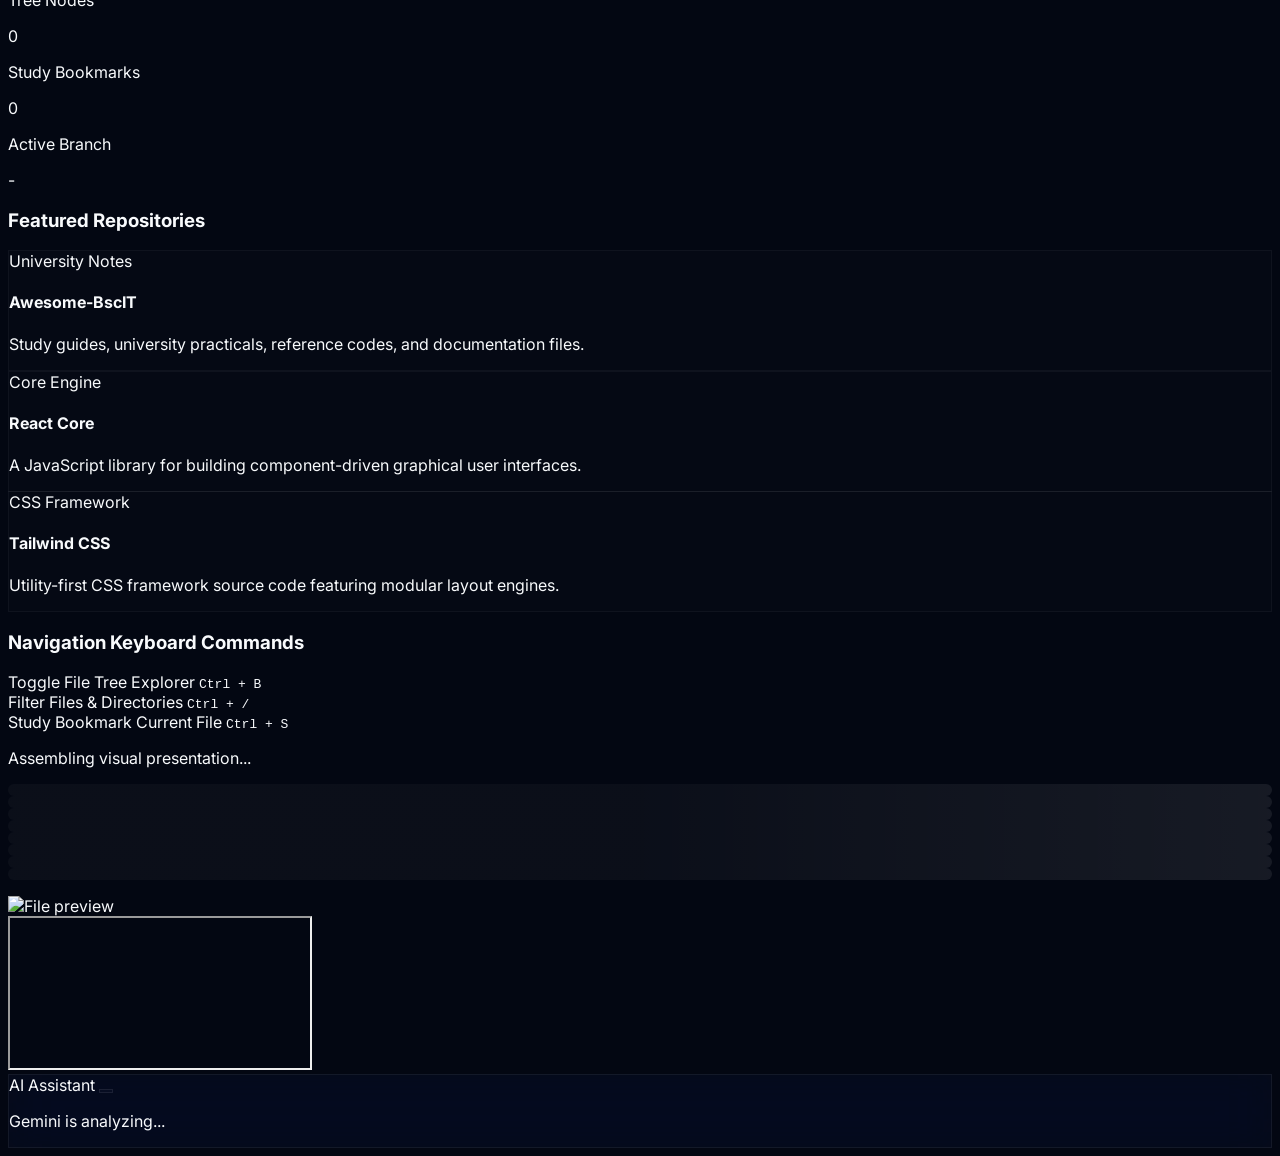
==== commit f7fc5129: "Polish UI and optimize ambient canvas Refine visual styles and interactions, and optimize the ambien" ====
--- a/index.html
+++ b/index.html
@@ -5,20 +5,15 @@
     <meta name="viewport" content="width=device-width, initial-scale=1.0">
     <title>Code Visualizer & Immersive IDE</title>
     
-    <!-- Tailwind CSS for styling -->
     <script src="https://cdn.tailwindcss.com"></script>
     
-    <!-- Highlight.js for Syntax Highlighting (Dynamic ID added for theme swapping) -->
     <link id="hljs-theme" rel="stylesheet" href="https://cdnjs.cloudflare.com/ajax/libs/highlight.js/11.9.0/styles/atom-one-dark.min.css">
     <script src="https://cdnjs.cloudflare.com/ajax/libs/highlight.js/11.9.0/highlight.min.js"></script>
     
-    <!-- Lucide Icons -->
     <script src="https://unpkg.com/lucide@latest"></script>
     
-    <!-- Marked.js for Markdown Rendering -->
     <script src="https://cdn.jsdelivr.net/npm/marked/marked.min.js"></script>
 
-    <!-- Google Fonts -->
     <link href="https://fonts.googleapis.com/css2?family=Inter:wght@300;400;500;600;700&family=Fira+Code:wght@400;500&display=swap" rel="stylesheet">
 
     <style>
@@ -31,12 +26,12 @@
         }
         code, pre { font-family: 'Fira Code', monospace; }
         
-        /* Smooth Liquid Glass Effects */
         .glass-panel {
             background: rgba(11, 17, 34, 0.45);
             backdrop-filter: blur(24px) saturate(220%);
             -webkit-backdrop-filter: blur(24px) saturate(220%);
             border: 1px solid rgba(255, 255, 255, 0.06);
+            will-change: transform, opacity;
         }
         
         .glass-header {
@@ -51,47 +46,48 @@
             background: rgba(255, 255, 255, 0.02);
             backdrop-filter: blur(12px);
             border: 1px solid rgba(255, 255, 255, 0.08);
-            transition: all 0.3s cubic-bezier(0.16, 1, 0.3, 1);
+            transition: all 0.2s cubic-bezier(0.16, 1, 0.3, 1);
+            will-change: transform, background;
         }
         
         .glass-button:hover {
             background: rgba(255, 255, 255, 0.08);
-            border-color: rgba(255, 255, 255, 0.2);
+            border-color: rgba(59, 130, 246, 0.4);
             transform: translateY(-1px);
-            box-shadow: 0 8px 20px rgba(0, 0, 0, 0.3);
+            box-shadow: 0 8px 20px rgba(0, 0, 0, 0.3), 0 0 10px rgba(59, 130, 246, 0.1);
         }
 
         .glass-button:active {
             transform: translateY(1px) scale(0.97);
         }
 
-        /* Animated Ambient Background Blobs */
         @keyframes blob {
             0% { transform: translate(0px, 0px) scale(1); }
             33% { transform: translate(50px, -70px) scale(1.15); }
             66% { transform: translate(-40px, 40px) scale(0.85); }
             100% { transform: translate(0px, 0px) scale(1); }
         }
-        .animate-blob { animation: blob 15s infinite alternate cubic-bezier(0.4, 0, 0.2, 1); }
+        .animate-blob { 
+            animation: blob 15s infinite alternate cubic-bezier(0.4, 0, 0.2, 1); 
+            will-change: transform;
+        }
         .animation-delay-2000 { animation-delay: 2.5s; }
         .animation-delay-4000 { animation-delay: 5s; }
 
-        /* Custom Soft Scrollbar */
         ::-webkit-scrollbar { width: 6px; height: 6px; }
         ::-webkit-scrollbar-track { background: transparent; }
         ::-webkit-scrollbar-thumb { background: rgba(255, 255, 255, 0.1); border-radius: 10px; transition: background 0.3s; }
-        ::-webkit-scrollbar-thumb:hover { background: rgba(255, 255, 255, 0.25); }
-
-        /* Hide Scrollbar utility */
+        ::-webkit-scrollbar-thumb:hover { background: rgba(59, 130, 246, 0.4); }
+
         .hide-scrollbar::-webkit-scrollbar { display: none; }
         .hide-scrollbar { -ms-overflow-style: none; scrollbar-width: none; }
 
-        /* Tree Styles with Smooth Animations & Glow Indicators */
         .tree-item { 
             cursor: pointer; 
             user-select: none; 
-            transition: all 0.25s cubic-bezier(0.16, 1, 0.3, 1); 
+            transition: all 0.2s cubic-bezier(0.16, 1, 0.3, 1); 
             border: 1px solid transparent; 
+            will-change: transform, background;
         }
         .tree-item:hover { 
             background-color: rgba(255, 255, 255, 0.05); 
@@ -109,10 +105,11 @@
         
         .folder-content { 
             overflow: hidden; 
-            transition: all 0.35s cubic-bezier(0.16, 1, 0.3, 1); 
+            transition: all 0.3s cubic-bezier(0.16, 1, 0.3, 1); 
             opacity: 1; 
             transform-origin: top; 
             max-height: 2000px;
+            will-change: max-height, opacity;
         }
         .folder-content.collapsed { 
             max-height: 0; 
@@ -120,9 +117,9 @@
             transform: scaleY(0.95); 
         }
         
-        /* Smooth Desktop Sidebar Toggle */
         #sidebar {
-            transition: margin-left 0.4s cubic-bezier(0.16, 1, 0.3, 1), transform 0.4s cubic-bezier(0.16, 1, 0.3, 1), opacity 0.4s ease;
+            transition: margin-left 0.3s cubic-bezier(0.16, 1, 0.3, 1), transform 0.3s cubic-bezier(0.16, 1, 0.3, 1), opacity 0.3s ease;
+            will-change: margin-left, transform, opacity;
         }
         @media (min-width: 768px) {
             .desktop-collapsed {
@@ -132,33 +129,44 @@
             }
         }
 
-        /* Loading Spinner */
         .spinner { animation: spin 1s linear infinite; }
         @keyframes spin { from { transform: rotate(0deg); } to { transform: rotate(360deg); } }
         
-        /* Code Container Override */
         .hljs { background: transparent !important; padding: 0 !important; }
         #code-display { tab-size: 4; transition: font-size 0.2s ease-out; }
 
-        /* Fullscreen overrides */
         #viewer-section:fullscreen {
             background-color: #030712; 
         }
 
-        /* Ambient interactive card styling */
         .interactive-card {
-            transition: all 0.3s cubic-bezier(0.16, 1, 0.3, 1);
+            transition: all 0.25s cubic-bezier(0.16, 1, 0.3, 1);
             border: 1px solid rgba(255, 255, 255, 0.04);
             background: rgba(255, 255, 255, 0.01);
+            position: relative;
+            overflow: hidden;
+            will-change: transform, border-color, background;
+        }
+        .interactive-card::before {
+            content: '';
+            position: absolute;
+            inset: 0;
+            background: radial-gradient(800px circle at var(--mouse-x, 0) var(--mouse-y, 0), rgba(59, 130, 246, 0.06), transparent 40%);
+            z-index: 1;
+            pointer-events: none;
+            opacity: 0;
+            transition: opacity 0.3s;
+        }
+        .interactive-card:hover::before {
+            opacity: 1;
         }
         .interactive-card:hover {
             transform: translateY(-4px) scale(1.01);
-            border-color: rgba(59, 130, 246, 0.2);
+            border-color: rgba(59, 130, 246, 0.3);
             background: rgba(255, 255, 255, 0.03);
-            box-shadow: 0 12px 30px rgba(0, 0, 0, 0.4), 0 0 15px rgba(59, 130, 246, 0.1);
-        }
-
-        /* Markdown Body Styling */
+            box-shadow: 0 12px 30px rgba(0, 0, 0, 0.4), 0 0 15px rgba(59, 130, 246, 0.15);
+        }
+
         .markdown-body h1, .markdown-body h2, .markdown-body h3 { color: #f8fafc; font-weight: 600; margin-top: 1.5em; margin-bottom: 0.5em; border-bottom: 1px solid rgba(255,255,255,0.1); padding-bottom: 0.25em; }
         .markdown-body p { margin-bottom: 1em; line-height: 1.7; }
         .markdown-body ul, .markdown-body ol { margin-bottom: 1em; padding-left: 1.5em; }
@@ -172,21 +180,29 @@
         .markdown-body strong { font-weight: 600; color: #f8fafc; }
         .markdown-body img { max-width: 100%; border-radius: 8px; margin: 1em 0; border: 1px solid rgba(255,255,255,0.1); }
 
-        /* Light Theme Overrides */
         .light-code-theme #code-container { background-color: #ffffff; color: #1f2328; border-radius: 12px; margin: 16px; box-shadow: 0 10px 30px rgba(0,0,0,0.1); border: 1px solid rgba(0,0,0,0.05); }
         .light-code-theme #line-numbers { color: #57606a; border-right: 1px solid #d0d7de; background-color: #f6f8fa; border-top-left-radius: 12px; border-bottom-left-radius: 12px; }
 
-        /* Dynamic Tabs styling */
         .file-tab {
-            transition: all 0.25s cubic-bezier(0.16, 1, 0.3, 1);
+            transition: all 0.2s cubic-bezier(0.16, 1, 0.3, 1);
+            position: relative;
         }
         .file-tab.active {
             background: rgba(30, 41, 59, 0.5);
             border-bottom-color: #3b82f6;
             color: #ffffff;
         }
-
-        /* Skeleton Line animation for simulated loading */
+        .file-tab.active::after {
+            content: '';
+            position: absolute;
+            bottom: 0;
+            left: 0;
+            right: 0;
+            height: 2px;
+            background: #3b82f6;
+            box-shadow: 0 0 8px rgba(59, 130, 246, 0.8);
+        }
+
         .skeleton-line {
             height: 12px;
             background: linear-gradient(90deg, rgba(255,255,255,0.03) 25%, rgba(255,255,255,0.08) 50%, rgba(255,255,255,0.03) 75%);
@@ -199,16 +215,14 @@
             100% { background-position: -200% 0; }
         }
 
-        /* Pulsing AI sparkles */
         @keyframes pulseGlow {
-            0%, 100% { box-shadow: 0 0 10px rgba(168,85,247,0.2); }
-            50% { box-shadow: 0 0 20px rgba(168,85,247,0.5); }
+            0%, 100% { box-shadow: 0 0 10px rgba(168,85,247,0.2); border-color: rgba(168,85,247,0.3); }
+            50% { box-shadow: 0 0 20px rgba(168,85,247,0.5); border-color: rgba(168,85,247,0.6); }
         }
         .ai-pulsing-glow {
             animation: pulseGlow 2s infinite;
         }
 
-        /* Robust Print Styling */
         @media print {
             * { text-shadow: none !important; box-shadow: none !important; }
             @page { margin: 1.5cm; }
@@ -229,7 +243,6 @@
             
             #code-display { white-space: pre-wrap !important; word-wrap: break-word !important; font-size: 10pt !important; color: #000 !important; }
             
-            /* Flatten highlight.js colors for printing */
             .hljs, .hljs *, #code-display * { color: #000 !important; font-weight: normal !important; background: transparent !important; }
             .hljs-keyword, .hljs-built_in, .hljs-title { font-weight: bold !important; }
             .hljs-string, .hljs-comment { color: #555 !important; font-style: italic !important; }
@@ -238,17 +251,14 @@
 </head>
 <body class="h-screen flex flex-col relative text-slate-200">
 
-    <!-- Performance-optimized Interactive Mesh Canvas -->
     <canvas id="ambient-canvas" class="fixed inset-0 pointer-events-none z-[-2]"></canvas>
 
-    <!-- Glowing Ambient Orbs for Liquid Background -->
     <div class="fixed inset-0 overflow-hidden pointer-events-none z-[-1] opacity-70">
         <div class="absolute top-[-10%] left-[-10%] w-[50%] h-[50%] rounded-full bg-indigo-600/15 blur-[130px] mix-blend-screen animate-blob"></div>
         <div class="absolute bottom-[-5%] right-[-10%] w-[45%] h-[45%] rounded-full bg-blue-600/15 blur-[130px] mix-blend-screen animate-blob animation-delay-2000"></div>
         <div class="absolute top-[35%] left-[55%] w-[35%] h-[35%] rounded-full bg-purple-600/10 blur-[110px] mix-blend-screen animate-blob animation-delay-4000"></div>
     </div>
 
-    <!-- Liquid Glass Navbar -->
     <header class="glass-header flex flex-col md:flex-row items-center justify-between px-4 sm:px-6 py-3 sm:py-4 shrink-0 z-30 gap-3 md:gap-0 transition-all duration-500">
         <div class="flex items-center justify-between w-full md:w-auto gap-3">
             <div class="flex items-center gap-2">
@@ -263,7 +273,6 @@
                 </h1>
             </div>
 
-            <!-- Header Utilities (Sound & Info) -->
             <div class="flex items-center gap-1.5 md:hidden">
                 <button id="mute-btn" class="p-2 glass-button rounded-xl text-slate-400 hover:text-white" title="Toggle Sounds">
                     <i data-lucide="volume-2" class="w-4 h-4"></i>
@@ -276,12 +285,11 @@
                 <div class="relative w-full">
                     <i data-lucide="github" class="absolute left-3.5 top-1/2 transform -translate-y-1/2 w-4 h-4 sm:w-5 sm:h-5 text-slate-400 group-focus-within:text-blue-400 transition-colors duration-300 z-10"></i>
                     <input type="text" id="repo-input" list="recent-repos" value="ThVariableYT/Awesome-BscIT" 
-                        class="w-full bg-black/30 backdrop-blur-md border border-white/8 text-white text-xs sm:text-sm rounded-2xl focus:ring-2 focus:ring-blue-500/40 focus:border-blue-500/40 block pl-10 sm:pl-11 p-2.5 sm:p-3 transition-all duration-300 shadow-inner placeholder-slate-500 outline-none" 
+                        class="w-full bg-black/30 backdrop-blur-md border border-white/8 text-white text-xs sm:text-sm rounded-2xl focus:ring-2 focus:ring-blue-500/40 focus:border-blue-500/40 block pl-10 sm:pl-11 p-2.5 sm:p-3 transition-all duration-300 shadow-inner placeholder-slate-500 outline-none animate-pulse-once" 
                         placeholder="owner/repository">
                     <datalist id="recent-repos"></datalist>
                 </div>
                 
-                <!-- Liquid Branch Switcher -->
                 <div id="branch-container" class="relative hidden shrink-0">
                     <button id="branch-trigger" class="glass-button bg-slate-900/60 text-white text-xs sm:text-sm rounded-2xl px-3 py-2.5 sm:py-3 outline-none cursor-pointer border border-white/10 shadow-inner max-w-[140px] flex items-center gap-2 transition-all" title="Select Branch">
                         <i data-lucide="git-branch" class="w-3.5 h-3.5 text-blue-400 shrink-0"></i>
@@ -294,7 +302,6 @@
                             <span class="text-[10px] font-bold text-slate-400 uppercase tracking-wider">Branches</span>
                         </div>
                         <ul id="branch-list" class="max-h-64 overflow-y-auto hide-scrollbar py-1">
-                            <!-- Branches injected here -->
                         </ul>
                     </div>
                 </div>
@@ -316,18 +323,15 @@
                 <i data-lucide="volume-2" class="w-4 h-4" id="mute-icon"></i>
             </button>
             <span id="repo-stats" class="flex items-center gap-3">
-                <span class="flex items-center gap-1"><i data-lucide="activity" class="w-4 h-4 text-emerald-400"></i> Ready</span>
+                <span class="flex items-center gap-1"><i data-lucide="activity" class="w-4 h-4 text-emerald-400 animate-pulse"></i> Ready</span>
             </span>
         </div>
     </header>
 
-    <!-- Main Content -->
     <main class="flex-1 flex overflow-hidden relative z-10">
         
-        <!-- Mobile Sidebar Overlay (Glassy) -->
         <div id="sidebar-overlay" class="absolute inset-0 bg-slate-950/60 backdrop-blur-sm z-10 hidden transition-all duration-500"></div>
 
-        <!-- Sidebar (File Tree) -->
         <aside id="sidebar" class="absolute md:relative z-20 w-72 h-full glass-panel border-r border-white/8 flex flex-col overflow-hidden shrink-0 transform -translate-x-full md:translate-x-0 shadow-[10px_0_30px_rgba(0,0,0,0.3)] md:shadow-none">
             <div class="p-4 border-b border-white/8 flex justify-between items-center bg-white/5 backdrop-blur-md shrink-0">
                 <h2 class="font-semibold text-slate-200 flex items-center gap-2 drop-shadow-sm">
@@ -338,7 +342,6 @@
                 </button>
             </div>
             
-            <!-- Filter Search Bar -->
             <div class="px-3 py-3 border-b border-white/5 bg-white/5 shrink-0">
                 <div class="relative group">
                     <i data-lucide="filter" class="absolute left-2.5 top-1/2 transform -translate-y-1/2 w-3.5 h-3.5 text-slate-400 group-focus-within:text-blue-400 transition-colors"></i>
@@ -346,7 +349,6 @@
                 </div>
             </div>
 
-            <!-- Student Bookmarks Section -->
             <div class="px-3 py-2 border-b border-white/5 bg-white/[0.01] shrink-0">
                 <h3 class="text-[10px] font-bold text-slate-400 mb-2 uppercase tracking-wider flex items-center gap-1.5 drop-shadow-sm">
                     <i data-lucide="star" class="w-3.5 h-3.5 text-yellow-500/70"></i> Study Bookmarks
@@ -356,7 +358,6 @@
                 </div>
             </div>
 
-            <!-- Main File Tree -->
             <div id="tree-container" class="flex-1 overflow-y-auto p-3 text-sm">
                 <div class="flex flex-col items-center justify-center h-full text-slate-400 gap-4">
                     <div class="p-4 rounded-full bg-white/5 border border-white/10">
@@ -367,10 +368,8 @@
             </div>
         </aside>
 
-        <!-- Viewer Section -->
         <section id="viewer-section" class="flex-1 relative flex flex-col min-w-0 bg-black/10 backdrop-blur-3xl transition-colors duration-300">
             
-            <!-- File Header -->
             <div id="file-header" class="h-14 border-b border-white/8 flex items-center px-4 sm:px-6 bg-slate-950/40 backdrop-blur-xl shrink-0 hidden z-10 shadow-sm transition-all duration-300 overflow-x-auto hide-scrollbar">
                 <div class="flex items-center gap-3 text-slate-200 text-xs sm:text-sm font-medium shrink-0">
                     <div class="p-1.5 rounded-lg bg-white/10 border border-white/10 shrink-0">
@@ -378,7 +377,6 @@
                     </div>
                     <div class="flex flex-wrap items-center truncate max-w-[200px] sm:max-w-md drop-shadow-sm whitespace-nowrap group">
                         <span id="file-header-name" class="flex items-center">
-                            <!-- Breadcrumbs injected here -->
                         </span>
                         <button id="copy-path-btn" class="ml-2 text-slate-500 hover:text-white transition-colors opacity-0 group-hover:opacity-100 hidden sm:block" title="Copy File Path">
                             <i data-lucide="clipboard-copy" class="w-3.5 h-3.5"></i>
@@ -389,7 +387,6 @@
                 <div class="ml-auto flex items-center gap-1.5 sm:gap-2.5 pl-4 shrink-0">
                     <span id="file-size" class="text-[10px] sm:text-xs font-medium px-2 py-1 rounded-md bg-black/30 border border-white/5 text-slate-400 hidden sm:inline"></span>
                     
-                    <!-- Liquid Gemini Actions -->
                     <button id="explain-btn" class="hidden items-center gap-1.5 px-3 py-1.5 text-xs font-medium text-purple-200 bg-purple-500/20 hover:bg-purple-500/30 rounded-xl border border-purple-400/30 shadow-[0_0_15px_rgba(168,85,247,0.15)] hover:shadow-[0_0_20px_rgba(168,85,247,0.3)] transition-all duration-300 hover:scale-105 active:scale-95 shrink-0 ai-pulsing-glow" title="Explain Code">
                         <i data-lucide="sparkles" class="w-3.5 h-3.5 text-purple-300"></i><span class="hidden lg:inline drop-shadow-sm">Explain</span>
                     </button>
@@ -399,7 +396,6 @@
 
                     <div class="w-px h-6 bg-white/10 mx-1 hidden sm:block"></div>
 
-                    <!-- Readability & Theme Controls -->
                     <button id="theme-btn" class="p-2 glass-button rounded-xl text-yellow-300" title="Toggle Light/Dark Code Theme">
                         <i data-lucide="sun" class="w-4 h-4"></i>
                     </button>
@@ -416,7 +412,6 @@
                     
                     <div class="w-px h-6 bg-white/10 mx-1 hidden sm:block"></div>
 
-                    <!-- Action Buttons -->
                     <button id="print-btn" class="p-2 glass-button rounded-xl text-slate-300" title="Print to PDF (Assignments)">
                         <i data-lucide="printer" class="w-4 h-4"></i>
                     </button>
@@ -438,48 +433,42 @@
                 </div>
             </div>
 
-            <!-- Glassy File Tabs Bar (Horizontal IDE-like strip) -->
             <div id="file-tabs-bar" class="h-10 bg-black/40 border-b border-white/5 flex items-center px-4 overflow-x-auto hide-scrollbar shrink-0 z-10 select-none gap-1 hidden">
-                <!-- Dynamically injected tabs -->
             </div>
 
-            <!-- Content Area Wrapper for Split View -->
             <div class="flex-1 flex overflow-hidden relative">
                 
                 <div id="content-container" class="flex-1 overflow-auto relative min-w-0">
                     
-                    <!-- Beautiful Developer Dashboard State (Replaces boring empty state) -->
                     <div id="empty-state" class="absolute inset-0 flex flex-col items-center justify-start overflow-y-auto p-6 text-slate-400 scroll-smooth hide-scrollbar">
                         
-                        <!-- Hero Brand Area -->
                         <div class="mt-8 mb-12 flex flex-col items-center text-center max-w-lg">
                             <div class="relative mb-6">
                                 <div class="absolute inset-0 bg-gradient-to-tr from-blue-500 to-indigo-500 rounded-3xl blur-2xl opacity-40 scale-125 animate-pulse"></div>
-                                <div class="relative p-6 rounded-3xl bg-slate-900/60 border border-white/10 shadow-2xl backdrop-blur-xl">
-                                    <i data-lucide="code-2" class="w-12 h-12 text-blue-400"></i>
+                                <div class="relative p-6 rounded-3xl bg-slate-900/60 border border-white/10 shadow-2xl backdrop-blur-xl transition-all duration-300 hover:scale-105">
+                                    <i data-lucide="code-2" class="w-12 h-12 text-blue-400 animate-pulse"></i>
                                 </div>
                             </div>
                             <h2 class="text-2xl sm:text-3xl font-bold text-white drop-shadow-md tracking-tight">Welcome to Code Visualizer</h2>
                             <p class="text-sm sm:text-base mt-3 text-slate-400 font-medium">An elegant, interactive workspace designed to explore, audit, and analyze repository source codes with instant AI assistance.</p>
                         </div>
 
-                        <!-- Live Repository Info Dashboard widget -->
                         <div id="dashboard-repo-summary" class="w-full max-w-4xl grid grid-cols-1 md:grid-cols-3 gap-4 mb-10 hidden">
-                            <div class="p-5 rounded-2xl bg-white/[0.02] border border-white/5 backdrop-blur-md flex items-center gap-4">
+                            <div class="p-5 rounded-2xl bg-white/[0.02] border border-white/5 backdrop-blur-md flex items-center gap-4 transition-all hover:border-blue-500/20">
                                 <div class="p-3 rounded-xl bg-blue-500/10 text-blue-400 border border-blue-500/20"><i data-lucide="files" class="w-5 h-5"></i></div>
                                 <div>
                                     <p class="text-[10px] font-bold tracking-wider text-slate-500 uppercase">Tree Nodes</p>
                                     <p id="stat-files-count" class="text-xl font-bold text-white mt-0.5">0</p>
                                 </div>
                             </div>
-                            <div class="p-5 rounded-2xl bg-white/[0.02] border border-white/5 backdrop-blur-md flex items-center gap-4">
+                            <div class="p-5 rounded-2xl bg-white/[0.02] border border-white/5 backdrop-blur-md flex items-center gap-4 transition-all hover:border-yellow-500/20">
                                 <div class="p-3 rounded-xl bg-yellow-500/10 text-yellow-400 border border-yellow-500/20"><i data-lucide="star" class="w-5 h-5"></i></div>
                                 <div>
                                     <p class="text-[10px] font-bold tracking-wider text-slate-500 uppercase">Study Bookmarks</p>
                                     <p id="stat-bookmarks-count" class="text-xl font-bold text-white mt-0.5">0</p>
                                 </div>
                             </div>
-                            <div class="p-5 rounded-2xl bg-white/[0.02] border border-white/5 backdrop-blur-md flex items-center gap-4">
+                            <div class="p-5 rounded-2xl bg-white/[0.02] border border-white/5 backdrop-blur-md flex items-center gap-4 transition-all hover:border-purple-500/20">
                                 <div class="p-3 rounded-xl bg-purple-500/10 text-purple-400 border border-purple-500/20"><i data-lucide="git-branch" class="w-5 h-5"></i></div>
                                 <div>
                                     <p class="text-[10px] font-bold tracking-wider text-slate-500 uppercase">Active Branch</p>
@@ -488,7 +477,6 @@
                             </div>
                         </div>
 
-                        <!-- Quick Load Suggestion Section -->
                         <div class="w-full max-w-4xl mb-10">
                             <h3 class="text-xs font-bold uppercase tracking-widest text-slate-500 mb-4 flex items-center gap-2">
                                 <span class="w-1.5 h-1.5 rounded-full bg-blue-500 animate-ping"></span> Featured Repositories
@@ -523,8 +511,7 @@
                             </div>
                         </div>
 
-                        <!-- Sleek Keyboard Shortcuts card -->
-                        <div class="w-full max-w-4xl p-6 rounded-2xl bg-white/[0.01] border border-white/5 backdrop-blur-md text-left mb-8">
+                        <div class="w-full max-w-4xl p-6 rounded-2xl bg-white/[0.01] border border-white/5 backdrop-blur-md text-left mb-8 transition-all duration-300 hover:border-white/10">
                             <h3 class="text-xs font-bold uppercase tracking-widest text-slate-400 mb-4 flex items-center gap-1.5">
                                 <i data-lucide="keyboard" class="w-4 h-4 text-slate-400"></i> Navigation Keyboard Commands
                             </h3>
@@ -546,7 +533,6 @@
 
                     </div>
 
-                    <!-- Sleek Skeleton Loader (Replaces standard spinner with code template) -->
                     <div id="loading-state" class="absolute inset-0 flex flex-col justify-start bg-slate-950/80 backdrop-blur-3xl z-10 hidden p-10">
                         <div class="max-w-3xl w-full mx-auto space-y-6 animate-pulse">
                             <div class="flex items-center gap-3">
@@ -568,28 +554,23 @@
                         </div>
                     </div>
 
-                    <!-- Code Block (with Line Numbers Wrapper) -->
                     <div id="code-container" class="hidden flex relative min-h-full w-full font-mono transition-colors duration-300">
                         <div id="line-numbers" class="shrink-0 text-right px-4 sm:px-5 py-4 sm:py-6 text-slate-500/70 border-r border-white/5 select-none bg-white/[0.015] text-[13px] leading-relaxed transition-all duration-200"></div>
                         <pre id="code-wrapper" class="m-0 p-4 sm:p-6 flex-1 overflow-x-auto"><code id="code-display" class="text-[13px] leading-relaxed tracking-wide block"></code></pre>
                     </div>
                     
-                    <!-- Markdown Previewer -->
                     <div id="markdown-wrapper" class="hidden markdown-body p-6 sm:p-10 min-h-full w-full max-w-5xl mx-auto"></div>
 
-                    <!-- Image Viewer -->
                     <div id="image-wrapper" class="hidden h-full flex items-center justify-center p-6 sm:p-10">
                         <img id="image-display" src="" alt="File preview" class="max-w-full max-h-full rounded-2xl shadow-[0_20px_50px_rgba(0,0,0,0.5)] border border-white/10 object-contain bg-black/20 backdrop-blur-md">
                     </div>
 
-                    <!-- Document Viewer -->
                     <div id="doc-wrapper" class="hidden h-full w-full bg-slate-900/80">
                         <iframe id="doc-display" src="" class="w-full h-full border-0 rounded-tl-2xl"></iframe>
                     </div>
 
-                </div> <!-- End content-container -->
-
-                <!-- AI Panel (Glassy) -->
+                </div>
+
                 <div id="ai-panel" class="hidden flex-col w-full md:w-1/3 min-w-[320px] max-w-md border-t md:border-t-0 md:border-l border-white/10 glass-panel z-20 shrink-0 absolute right-0 inset-y-0 md:relative md:inset-auto transition-transform duration-500 ease-out shadow-[-10px_0_30px_rgba(0,0,0,0.3)] md:shadow-none">
                     <div class="h-14 border-b border-white/10 flex items-center justify-between px-5 shrink-0 bg-white/5 backdrop-blur-xl">
                         <span class="text-sm font-bold text-white flex items-center gap-2 drop-shadow-md">
@@ -601,7 +582,6 @@
                         </button>
                     </div>
                     
-                    <!-- AI Response Area -->
                     <div class="flex-1 overflow-y-auto p-5 relative bg-transparent scroll-smooth flex flex-col">
                         <div id="ai-loading" class="hidden flex-col items-center justify-center h-full gap-4">
                             <div class="p-4 rounded-full bg-purple-500/20 border border-purple-500/30 shadow-[0_0_20px_rgba(168,85,247,0.3)]">
@@ -610,7 +590,6 @@
                             <p class="text-sm text-slate-200 font-medium drop-shadow-md">Gemini is analyzing...</p>
                         </div>
                         <div id="ai-content" class="markdown-body flex-1">
-                            <!-- AI response injected here -->
                         </div>
                     </div>
                 </div>
@@ -619,7 +598,6 @@
         </section>
     </main>
 
-    <!-- Liquid Error Toast -->
     <div id="error-toast" class="fixed bottom-8 right-4 sm:right-8 bg-red-950/80 backdrop-blur-2xl border border-red-500/30 text-white px-5 sm:px-6 py-4 rounded-2xl shadow-[0_10px_40px_rgba(239,68,68,0.3)] transform transition-all duration-500 cubic-bezier(0.175, 0.885, 0.32, 1.275) translate-y-40 opacity-0 flex items-center gap-3 z-50">
         <div class="p-1.5 rounded-full bg-red-500/20">
             <i data-lucide="alert-circle" class="w-5 h-5 text-red-400 shrink-0"></i>
@@ -628,7 +606,6 @@
     </div>
 
     <script>
-        // Sound System Controller (Synthesized with pure JS)
         class SoundEngine {
             constructor() {
                 this.enabled = localStorage.getItem('sound_enabled') !== 'false';
@@ -735,8 +712,8 @@
                     osc.stop(now + delay + 0.13);
                 };
 
-                playBeep(523.25, 0, 0.02); // C5
-                playBeep(659.25, 0.08, 0.02); // E5
+                playBeep(523.25, 0, 0.02);
+                playBeep(659.25, 0.08, 0.02);
             }
 
             playError() {
@@ -762,23 +739,22 @@
 
         const sounds = new SoundEngine();
 
-        // Mute listeners
         const muteBtns = [document.getElementById('mute-btn'), document.getElementById('mute-btn-desktop')];
         muteBtns.forEach(btn => {
             if (btn) btn.addEventListener('click', () => sounds.toggle());
         });
 
-        // Custom interactive visual ambient canvas drift particle physics system
         class AmbientCanvas {
             constructor() {
                 this.canvas = document.getElementById('ambient-canvas');
                 this.ctx = this.canvas.getContext('2d');
                 this.particles = [];
                 this.mouse = { x: -1000, y: -1000, radius: 180 };
-                this.color = 'rgba(99, 102, 241, 0.06)';
+                this.color = 'rgba(99, 102, 241, 0.08)';
+                this.isActive = true;
                 
                 this.init();
-                window.addEventListener('resize', () => this.resize());
+                window.addEventListener('resize', this.debounce(() => this.resize(), 100));
                 window.addEventListener('mousemove', (e) => {
                     this.mouse.x = e.clientX;
                     this.mouse.y = e.clientY;
@@ -787,75 +763,93 @@
                     this.mouse.x = -1000;
                     this.mouse.y = -1000;
                 });
+                document.addEventListener('visibilitychange', () => {
+                    this.isActive = (document.visibilityState === 'visible');
+                });
                 this.animate();
+            }
+
+            debounce(func, wait) {
+                let timeout;
+                return function(...args) {
+                    clearTimeout(timeout);
+                    timeout = setTimeout(() => func.apply(this, args), wait);
+                };
             }
 
             init() {
                 this.resize();
                 this.particles = [];
-                const count = Math.min(Math.floor((this.canvas.width * this.canvas.height) / 18000), 75);
-                for (let i = 0; i < count; i++) {
+                const maxParticles = window.innerWidth < 768 ? 25 : 60;
+                for (let i = 0; i < maxParticles; i++) {
                     this.particles.push({
                         x: Math.random() * this.canvas.width,
                         y: Math.random() * this.canvas.height,
-                        vx: (Math.random() - 0.5) * 0.4,
-                        vy: (Math.random() - 0.5) * 0.4,
+                        vx: (Math.random() - 0.5) * 0.3,
+                        vy: (Math.random() - 0.5) * 0.3,
                         radius: Math.random() * 2 + 1,
-                        originVx: (Math.random() - 0.5) * 0.4,
-                        originVy: (Math.random() - 0.5) * 0.4
+                        originVx: (Math.random() - 0.5) * 0.3,
+                        originVy: (Math.random() - 0.5) * 0.3
                     });
                 }
             }
 
             resize() {
-                this.canvas.width = window.innerWidth;
-                this.canvas.height = window.innerHeight;
+                const dpr = window.devicePixelRatio || 1;
+                this.canvas.width = window.innerWidth * dpr;
+                this.canvas.height = window.innerHeight * dpr;
+                this.ctx.scale(dpr, dpr);
             }
 
             animate() {
-                this.ctx.clearRect(0, 0, this.canvas.width, this.canvas.height);
+                if (!this.isActive) {
+                    requestAnimationFrame(() => this.animate());
+                    return;
+                }
+                const width = window.innerWidth;
+                const height = window.innerHeight;
+                this.ctx.clearRect(0, 0, width, height);
                 
                 const particlesLength = this.particles.length;
+                this.ctx.fillStyle = this.color;
+                
                 for (let i = 0; i < particlesLength; i++) {
                     const p = this.particles[i];
                     
-                    // Simple friction/inertia
                     p.x += p.vx;
                     p.y += p.vy;
 
-                    // Float ambiently
-                    p.vx += (p.originVx - p.vx) * 0.02;
-                    p.vy += (p.originVy - p.vy) * 0.02;
-
-                    // Boundary Bounce
-                    if (p.x < 0 || p.x > this.canvas.width) p.originVx *= -1;
-                    if (p.y < 0 || p.y > this.canvas.height) p.originVy *= -1;
-
-                    // Mouse interactions (repel)
+                    p.vx += (p.originVx - p.vx) * 0.015;
+                    p.vy += (p.originVy - p.vy) * 0.015;
+
+                    if (p.x < 0 || p.x > width) p.originVx *= -1;
+                    if (p.y < 0 || p.y > height) p.originVy *= -1;
+
                     const dx = p.x - this.mouse.x;
                     const dy = p.y - this.mouse.y;
-                    const dist = Math.sqrt(dx * dx + dy * dy);
-                    if (dist < this.mouse.radius) {
+                    const distSq = dx * dx + dy * dy;
+                    const radiusSq = this.mouse.radius * this.mouse.radius;
+                    
+                    if (distSq < radiusSq) {
+                        const dist = Math.sqrt(distSq);
                         const force = (this.mouse.radius - dist) / this.mouse.radius;
                         const angle = Math.atan2(dy, dx);
-                        p.vx += Math.cos(angle) * force * 1.5;
-                        p.vy += Math.sin(angle) * force * 1.5;
+                        p.vx += Math.cos(angle) * force * 1.2;
+                        p.vy += Math.sin(angle) * force * 1.2;
                     }
 
-                    // Draw Node Particle
                     this.ctx.beginPath();
                     this.ctx.arc(p.x, p.y, p.radius, 0, Math.PI * 2);
-                    this.ctx.fillStyle = this.color;
                     this.ctx.fill();
 
-                    // Connection Line calculations
                     for (let j = i + 1; j < particlesLength; j++) {
                         const p2 = this.particles[j];
                         const lDx = p.x - p2.x;
                         const lDy = p.y - p2.y;
-                        const lDist = Math.sqrt(lDx * lDx + lDy * lDy);
-                        if (lDist < 120) {
-                            const alpha = (120 - lDist) / 120 * 0.04;
+                        const lDistSq = lDx * lDx + lDy * lDy;
+                        if (lDistSq < 14400) {
+                            const lDist = Math.sqrt(lDistSq);
+                            const alpha = (120 - lDist) / 120 * 0.05;
                             this.ctx.strokeStyle = `rgba(129, 140, 248, ${alpha})`;
                             this.ctx.lineWidth = 0.8;
                             this.ctx.beginPath();
@@ -872,12 +866,19 @@
 
         window.onload = function() {
             new AmbientCanvas();
-        }
-
-        // Initialize Icons
+            document.querySelectorAll('.interactive-card').forEach(card => {
+                card.addEventListener('mousemove', e => {
+                    const rect = card.getBoundingClientRect();
+                    const x = e.clientX - rect.left;
+                    const y = e.clientY - rect.top;
+                    card.style.setProperty('--mouse-x', `${x}px`);
+                    card.style.setProperty('--mouse-y', `${y}px`);
+                });
+            });
+        }
+
         lucide.createIcons();
 
-        // DOM Elements
         const repoInput = document.getElementById('repo-input');
         const loadBtn = document.getElementById('load-btn');
         const treeContainer = document.getElementById('tree-container');
@@ -887,7 +888,6 @@
         const loadingText = document.getElementById('loading-text');
         const repoDownloadBtn = document.getElementById('repo-download-btn');
         
-        // Branch Controls
         const branchContainer = document.getElementById('branch-container');
         const branchTrigger = document.getElementById('branch-trigger');
         const branchCurrent = document.getElementById('branch-current');
@@ -898,7 +898,6 @@
         const recentReposList = document.getElementById('recent-repos');
         const githubAuthBtn = document.getElementById('github-auth-btn');
         
-        // Viewer Elements
         const viewerSection = document.getElementById('viewer-section');
         const codeContainer = document.getElementById('code-container');
         const lineNumbers = document.getElementById('line-numbers');
@@ -909,7 +908,6 @@
         const docWrapper = document.getElementById('doc-wrapper');
         const docDisplay = document.getElementById('doc-display');
         
-        // Header Controls
         const fileHeader = document.getElementById('file-header');
         const fileHeaderName = document.getElementById('file-header-name');
         const copyPathBtn = document.getElementById('copy-path-btn');
@@ -926,7 +924,6 @@
         const rawLink = document.getElementById('raw-link');
         const repoStats = document.getElementById('repo-stats');
         
-        // AI DOM Elements
         const explainBtn = document.getElementById('explain-btn');
         const improveBtn = document.getElementById('improve-btn');
         const aiPanel = document.getElementById('ai-panel');
@@ -934,16 +931,13 @@
         const aiContent = document.getElementById('ai-content');
         const aiLoading = document.getElementById('ai-loading');
 
-        // Mobile DOM Elements
         const sidebar = document.getElementById('sidebar');
         const sidebarOverlay = document.getElementById('sidebar-overlay');
         const menuBtn = document.getElementById('menu-btn');
         const closeSidebarBtn = document.getElementById('close-sidebar-btn');
 
-        // Theme Link
         const hljsTheme = document.getElementById('hljs-theme');
 
-        // State
         let currentRepo = '';
         let defaultBranch = 'main';
         let activeFileElement = null;
@@ -954,8 +948,7 @@
         let currentFontSize = 13;
         let isLightTheme = false;
         
-        // Tabs state & controls
-        let openedTabs = []; // Array of node/file objects
+        let openedTabs = [];
 
         function renderTabs() {
             const tabsBar = document.getElementById('file-tabs-bar');
@@ -969,7 +962,7 @@
                 const isActive = tab.path === currentFilePath;
                 const fileIcon = getIconForFile(tab.name);
                 return `
-                    <div class="file-tab flex items-center gap-2 h-full px-4 text-xs font-medium cursor-pointer border-r border-white/5 transition-all text-slate-400 hover:bg-white/[0.04] hover:text-white relative ${isActive ? 'active bg-slate-900/50 border-b-2 border-b-blue-500 text-white' : ''}" onclick="switchTab('${tab.path}')">
+                    <div class="file-tab flex items-center gap-2 h-full px-4 text-xs font-medium cursor-pointer border-r border-white/5 transition-all text-slate-400 hover:bg-white/[0.04] hover:text-white relative ${isActive ? 'active bg-slate-900/50 text-white' : ''}" onclick="switchTab('${tab.path}')">
                         <i data-lucide="${fileIcon}" class="w-3.5 h-3.5 text-blue-400"></i>
                         <span class="truncate max-w-[120px]">${tab.name}</span>
                         <button class="p-0.5 rounded-full hover:bg-white/10 ml-1.5 transition-colors group/close" onclick="closeTab('${tab.path}', event)">
@@ -986,7 +979,6 @@
             const file = openedTabs.find(t => t.path === path);
             if (file) {
                 sounds.playTabSwitch();
-                // Find matching explorer item and set active class
                 const explorerItem = document.querySelector(`[data-path="${path.toLowerCase()}"]`);
                 loadFileContent(file, explorerItem);
             }
@@ -1000,13 +992,11 @@
             if (index !== -1) {
                 openedTabs.splice(index, 1);
                 
-                // If closed tab was active, switch to next available tab
                 if (currentFilePath === path) {
                     if (openedTabs.length > 0) {
                         const nextTab = openedTabs[Math.max(0, index - 1)];
                         switchTab(nextTab.path);
                     } else {
-                        // Reset all viewers to empty dashboard
                         currentFilePath = '';
                         currentFileName = '';
                         currentFileUrl = '';
@@ -1031,7 +1021,6 @@
             renderTabs();
         }
 
-        // File Icons Mapping
         const iconMap = {
             'html': 'file-code-2', 'js': 'file-json', 'jsx': 'file-json-2', 'ts': 'file-type-2', 'tsx': 'file-type-2',
             'css': 'file-code', 'json': 'file-json', 'md': 'file-text', 'py': 'file-code-2', 'java': 'file-code-2',
@@ -1046,24 +1035,20 @@
             'eot', 'db', 'sqlite', 'sqlite3', 'bin', 'iso', 'dmg', 'class', 'jar', 'pyc'
         ];
 
-        // Global Keyboard Shortcuts
         document.addEventListener('keydown', (e) => {
             if (e.target.tagName === 'INPUT' || e.target.tagName === 'TEXTAREA') return;
 
-            // Cmd/Ctrl + B (Toggle Sidebar)
             if ((e.metaKey || e.ctrlKey) && e.key.toLowerCase() === 'b') {
                 e.preventDefault();
                 sounds.playSoftClick();
                 toggleSidebar();
             }
-            // Cmd/Ctrl + / (Focus Search)
             if ((e.metaKey || e.ctrlKey) && e.key === '/') {
                 e.preventDefault();
                 sounds.playSoftClick();
                 if(sidebar.classList.contains('desktop-collapsed')) toggleSidebar();
                 fileSearchInput.focus();
             }
-            // Cmd/Ctrl + S (Bookmark)
             if ((e.metaKey || e.ctrlKey) && e.key.toLowerCase() === 's') {
                 e.preventDefault();
                 if (!fileHeader.classList.contains('hidden')) {
@@ -1072,7 +1057,6 @@
             }
         });
 
-        // Init Recent Repos & Bookmarks
         function updateRecentRepos(repo) {
             let repos = JSON.parse(localStorage.getItem('recent_repos') || '[]');
             if (!repos.includes(repo)) {
@@ -1089,7 +1073,6 @@
         }
         renderRecentRepos();
 
-        // Bookmark System
         let bookmarksMap = JSON.parse(localStorage.getItem('study_bookmarks') || '{}');
         
         function renderBookmarks() {
@@ -1157,7 +1140,6 @@
             }
         };
 
-        // UI Helpers
         const toggleSidebar = () => {
             if (window.innerWidth < 768) {
                 const isClosed = sidebar.classList.contains('-translate-x-full');
@@ -1199,7 +1181,6 @@
             return iconMap[ext] || 'file';
         };
 
-        // Custom Dropdown UI Logic
         const toggleBranchDropdown = () => {
             sounds.playSoftClick();
             const isExpanded = branchDropdown.classList.contains('opacity-100');
@@ -1226,7 +1207,6 @@
             }
         });
 
-        // GitHub API Token Logic
         function getGithubHeaders() {
             const token = localStorage.getItem('github_token');
             return token ? { 'Authorization': `token ${token}` } : {};
@@ -1255,13 +1235,11 @@
             githubAuthBtn.classList.add('text-yellow-400');
         }
 
-        // Quick Loader triggers
         window.quickLoadRepo = (repoName) => {
             repoInput.value = repoName;
             fetchRepo();
         }
 
-        // Live Dashboard Statistics Manager
         function updateDashboardStats() {
             const summary = document.getElementById('dashboard-repo-summary');
             if (currentRepo) {
@@ -1277,7 +1255,6 @@
             }
         }
 
-        // GitHub API Fetcher
         async function fetchRepo() {
             sounds.playSoftClick();
             const repoPath = repoInput.value.trim().replace(/^https?:\/\/github\.com\//, '');
@@ -1312,7 +1289,6 @@
                 updateRecentRepos(currentRepo);
                 renderBookmarks();
                 
-                // Show Repository Download Zip Button
                 repoDownloadBtn.href = `https://github.com/${currentRepo}/archive/refs/heads/${defaultBranch}.zip`;
                 repoDownloadBtn.classList.remove('hidden');
 
@@ -1342,7 +1318,6 @@
                                 defaultBranch = selectedBranch;
                                 branchCurrent.textContent = defaultBranch;
                                 
-                                // Update repo zip download link for new branch
                                 repoDownloadBtn.href = `https://github.com/${currentRepo}/archive/refs/heads/${defaultBranch}.zip`;
 
                                 fetchTreeOnly(currentRepo, defaultBranch);
@@ -1413,7 +1388,6 @@
             }
         }
 
-        // Tree Builder & Renderer
         function renderTreeUI(flatTree) {
             const root = { name: 'root', type: 'tree', children: {} };
             
@@ -1514,11 +1488,10 @@
             }
 
             treeContainer.innerHTML = '';
-            fileSearchInput.value = ''; // Reset search
+            fileSearchInput.value = '';
             treeContainer.appendChild(createNodeElement(root));
             if (window.lucide) window.lucide.createIcons();
 
-            // Auto-load root README.md if it exists, otherwise fallback to any README
             const rootReadme = treeContainer.querySelector('[data-path="readme.md"]');
             if (rootReadme) {
                 setTimeout(() => rootReadme.click(), 100); 
@@ -1535,7 +1508,6 @@
             }
         }
 
-        // File Filter/Search Logic
         fileSearchInput.addEventListener('input', (e) => {
             const term = e.target.value.toLowerCase();
             const allItems = treeContainer.querySelectorAll('.tree-item');
@@ -1545,12 +1517,10 @@
                 return;
             }
 
-            // Hide everything initially
             allItems.forEach(item => {
                 item.style.display = 'none';
             });
 
-            // Re-show matches and expand their parent folders
             allItems.forEach(item => {
                 const fileName = item.querySelector('.file-name-label').textContent.toLowerCase();
                 if (fileName.includes(term)) {
@@ -1575,7 +1545,6 @@
             if (window.lucide) window.lucide.createIcons();
         });
 
-        // Theme and Display Controls
         function applyFontSize() {
             codeDisplay.style.fontSize = `${currentFontSize}px`;
             lineNumbers.style.fontSize = `${currentFontSize}px`;
@@ -1613,7 +1582,6 @@
             if (window.lucide) window.lucide.createIcons();
         });
 
-        // Fetch and Display File Content
         async function loadFileContent(file, element) {
             if (window.innerWidth < 768) {
                 if(!sidebar.classList.contains('-translate-x-full')){
@@ -1635,7 +1603,6 @@
             loadingState.classList.remove('hidden');
             fileHeader.classList.remove('hidden');
             
-            // Build Breadcrumbs for Header
             const pathParts = file.path.split('/');
             fileHeaderName.innerHTML = pathParts.map((part, i) => {
                 const isLast = i === pathParts.length - 1;
@@ -1651,12 +1618,10 @@
             const rawUrl = `https://raw.githubusercontent.com/${currentRepo}/${defaultBranch}/${file.path}`;
             rawLink.href = rawUrl;
             
-            // Set global info for downloads & AI context
             currentFileUrl = rawUrl;
             currentFileName = file.name;
             currentFilePath = file.path;
             
-            // Sync dynamic Tabs
             addTab(file);
             updateBookmarkUI();
 
@@ -1744,7 +1709,7 @@
                     improveBtn.classList.add('flex');
                     wrapBtn.classList.add('hidden');
                     themeBtn.classList.add('hidden');
-                    printBtn.classList.remove('hidden'); // Allow printing MD files
+                    printBtn.classList.remove('hidden');
                     fontIncreaseBtn.classList.add('sm:hidden');
                     fontDecreaseBtn.classList.add('sm:hidden');
                     
@@ -1758,12 +1723,10 @@
                     
                     const text = await res.text();
                     
-                    // Display Text/Code
                     codeDisplay.textContent = text;
                     codeDisplay.className = `language-${ext}`;
                     applyFontSize();
                     
-                    // Render Line Numbers
                     const lineCount = text.split('\n').length;
                     lineNumbers.innerHTML = Array.from({length: lineCount || 1}, (_, i) => `<div>${i + 1}</div>`).join('');
 
@@ -1781,7 +1744,6 @@
                     themeBtn.classList.remove('hidden');
                     printBtn.classList.remove('hidden');
                     
-                    // Restore original display class for font sizing on desktop
                     fontIncreaseBtn.classList.remove('sm:hidden');
                     fontDecreaseBtn.classList.remove('sm:hidden');
                     fontIncreaseBtn.classList.add('sm:flex');
@@ -1806,7 +1768,6 @@
             }
         }
 
-        // Feature Additions: Print to PDF
         printBtn.addEventListener('click', () => {
             sounds.playSoftClick();
             window.print();
@@ -1827,7 +1788,6 @@
             }
         });
 
-        // Feature Additions: Toggle Word Wrap
         wrapBtn.addEventListener('click', () => {
             sounds.playSoftClick();
             codeDisplay.classList.toggle('whitespace-pre-wrap');
@@ -1835,14 +1795,13 @@
             
             if (codeDisplay.classList.contains('whitespace-pre-wrap')) {
                 wrapBtn.classList.add('bg-white/10');
-                lineNumbers.classList.add('hidden'); // Hide line numbers when wrapping to prevent misalignment
+                lineNumbers.classList.add('hidden');
             } else {
                 wrapBtn.classList.remove('bg-white/10');
                 lineNumbers.classList.remove('hidden');
             }
         });
 
-        // Feature Additions: Fullscreen & Downloading
         fullscreenBtn.addEventListener('click', () => {
             sounds.playSoftClick();
             if (!document.fullscreenElement) {
@@ -1884,25 +1843,21 @@
             }
         });
 
-        // Event Listeners
         loadBtn.addEventListener('click', fetchRepo);
         repoInput.addEventListener('keypress', (e) => {
             if (e.key === 'Enter') fetchRepo();
         });
 
-        // Mobile Sidebar Listeners
         menuBtn.addEventListener('click', () => { sounds.playSoftClick(); toggleSidebar(); });
         closeSidebarBtn.addEventListener('click', () => { sounds.playSoftClick(); toggleSidebar(); });
         sidebarOverlay.addEventListener('click', () => { sounds.playSoftClick(); toggleSidebar(); });
 
-        // --- Gemini AI Logic ---
-        const apiKey = ""; // Paste your key exactly between these quotes.
+        const apiKey = "";
         let userApiKey = localStorage.getItem('gemini_api_key') || "";
         
         function openAIPanel() {
             aiPanel.classList.remove('hidden');
             aiPanel.classList.add('flex');
-            // Smoothly scroll to top of AI content when opened
             aiContent.parentElement.scrollTop = 0; 
         }
 
@@ -2022,7 +1977,6 @@
             }
         }
 
-        // Action Buttons
         explainBtn.addEventListener('click', () => handleAIAction('explain'));
         improveBtn.addEventListener('click', () => handleAIAction('improve'));
 
